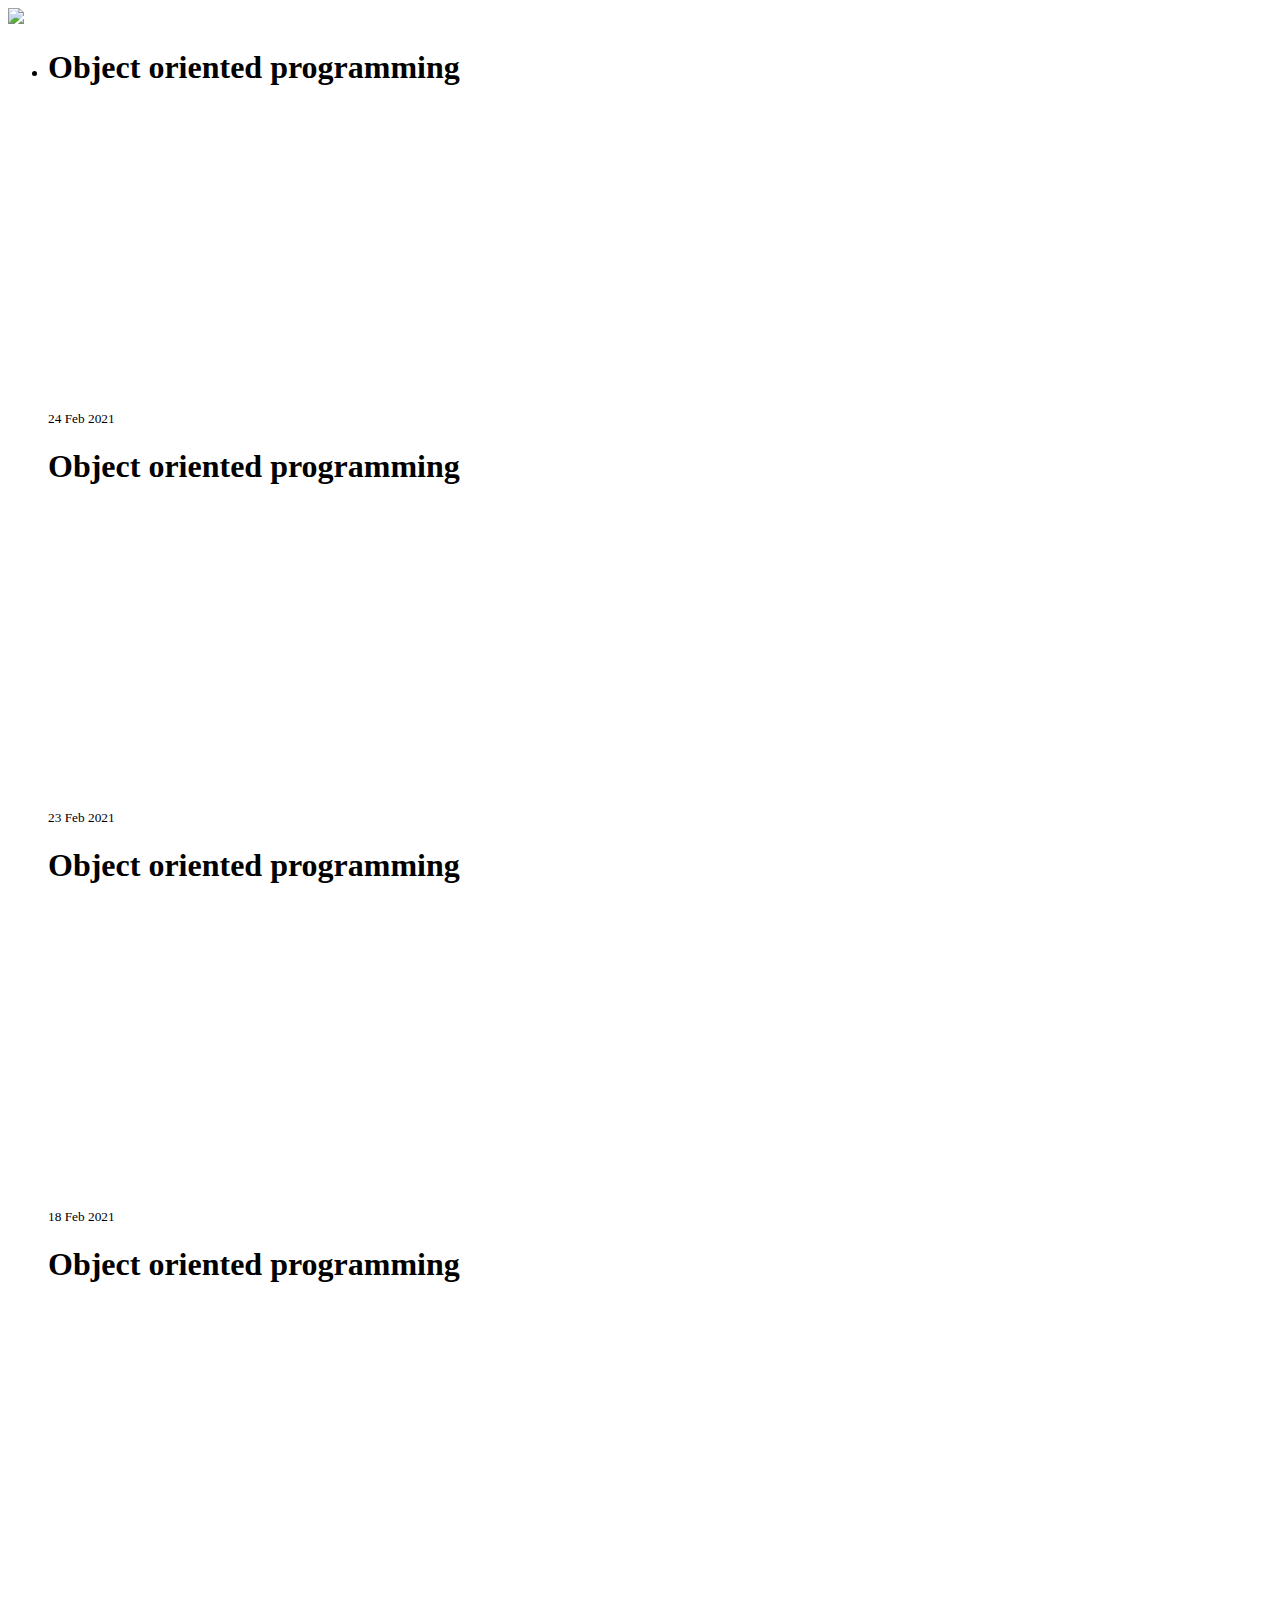
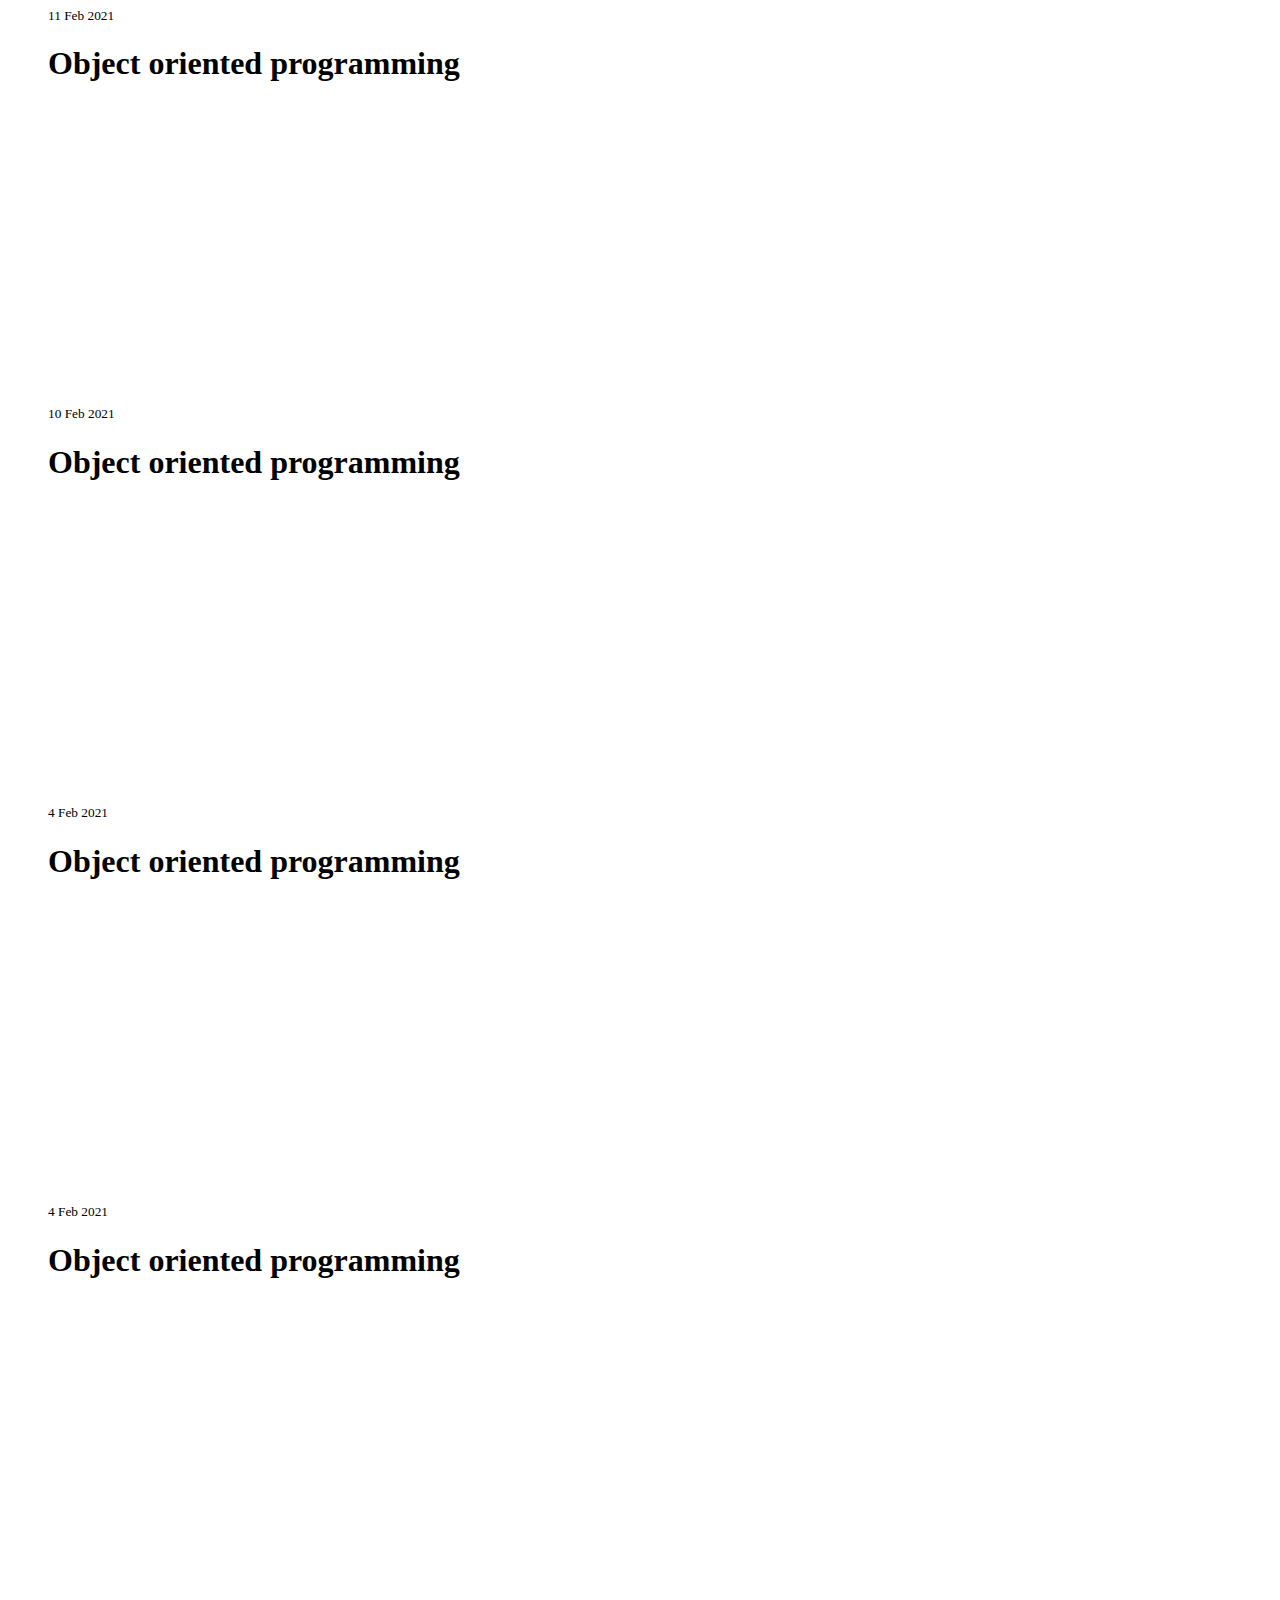
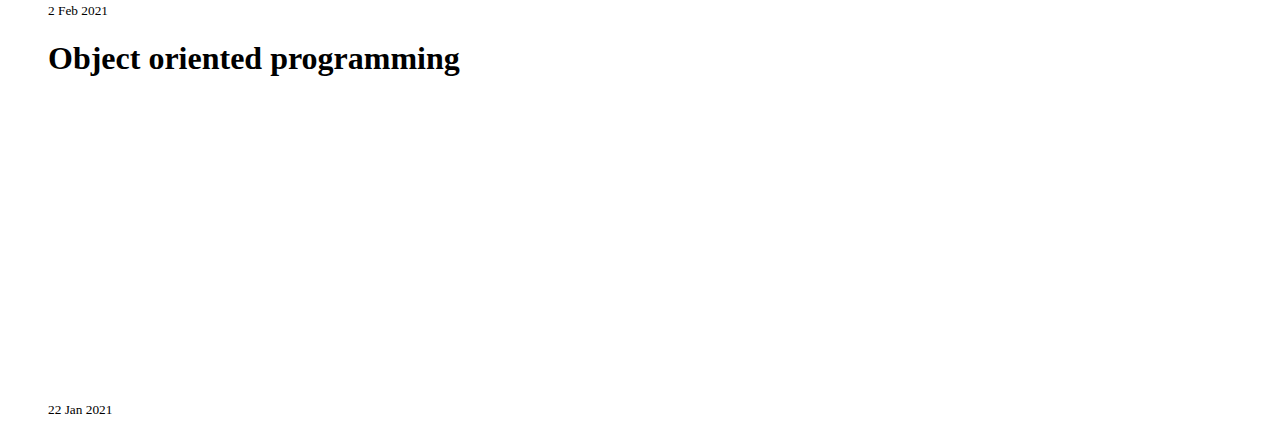
==== oop.html @ 7dce87ee "removed unwanted lines" ====
<!DOCTYPE html>
<html lang="en">
<head>
    <meta charset="UTF-8">
    <meta name="viewport" content="width=device-width, initial-scale=1.0">
    <title>Projects | Abhijeet Ekad</title>
    <link href="styles.css" rel="stylesheet"/>
</head>
<body>
    
    

    <header class="hero">
        <img class="hero-img" src="image/undraw_exams_g4ow.svg" />
        
    </header>

    <ul class="list-non-bullet">
        <li>
            <div class="container container-center margin-md">
                <h1>Object oriented programming </h1>
                <small>24 Feb 2021</small>
                
                <iframe width="560" height="315" src="https://www.youtube.com/embed/3BKDbvp6vR0" frameborder="0" allow="accelerometer; autoplay; clipboard-write; encrypted-media; gyroscope; picture-in-picture" allowfullscreen></iframe>
            </div> 
            <div class="container container-center margin-md">
                <h1>Object oriented programming </h1>
                <small>23 Feb 2021</small>
                
                <iframe width="560" height="315" src="https://www.youtube.com/embed/KdTQe9dZboo" frameborder="0" allow="accelerometer; autoplay; clipboard-write; encrypted-media; gyroscope; picture-in-picture" allowfullscreen></iframe>
            </div> 
            <div class="container container-center margin-md">
                <h1>Object oriented programming </h1>
                <small>18 Feb 2021</small>
                
                <iframe width="560" height="315" src="https://www.youtube.com/embed/cN3k7qQS85o" frameborder="0" allow="accelerometer; autoplay; clipboard-write; encrypted-media; gyroscope; picture-in-picture" allowfullscreen></iframe>
            </div> 
            <div class="container container-center margin-md">
                <h1>Object oriented programming </h1>
                <small>11 Feb 2021</small>
                
                <iframe width="560" height="315" src="https://www.youtube.com/embed/1-W-5KR10sY" frameborder="0" allow="accelerometer; autoplay; clipboard-write; encrypted-media; gyroscope; picture-in-picture" allowfullscreen></iframe>
            </div> 
            <div class="container container-center margin-md">
                <h1>Object oriented programming </h1>
                <small>10 Feb 2021</small>
                
                <iframe width="560" height="315" src="https://www.youtube.com/embed/kg-yCPYiLGU" frameborder="0" allow="accelerometer; autoplay; clipboard-write; encrypted-media; gyroscope; picture-in-picture" allowfullscreen></iframe>
            </div> 
            <div class="container container-center margin-md">
                <h1>Object oriented programming </h1>
                <small>4 Feb 2021</small>
                
                <iframe width="560" height="315" src="https://www.youtube.com/embed/ng3TJ6dsQ2c" frameborder="0" allow="accelerometer; autoplay; clipboard-write; encrypted-media; gyroscope; picture-in-picture" allowfullscreen></iframe>
            </div> 
            <div class="container container-center margin-md">
                <h1>Object oriented programming </h1>
                <small>4 Feb 2021</small>
                
                <iframe width="560" height="315" src="https://www.youtube.com/embed/cbkYi52xDdI" frameborder="0" allow="accelerometer; autoplay; clipboard-write; encrypted-media; gyroscope; picture-in-picture" allowfullscreen></iframe>
            </div> 
            <div class="container container-center margin-md">
                <h1>Object oriented programming </h1>
                <small>2 Feb 2021</small>
                
                <iframe width="560" height="315" src="https://www.youtube.com/embed/bkhWXL-eadI" frameborder="0" allow="accelerometer; autoplay; clipboard-write; encrypted-media; gyroscope; picture-in-picture" allowfullscreen></iframe>
            </div> 
            <div class="container container-center margin-md">
                <h1>Object oriented programming </h1>
                <small>22 Jan 2021</small>
                
                <iframe width="560" height="315" src="https://www.youtube.com/embed/IHLXdHaUPoY" frameborder="0" allow="accelerometer; autoplay; clipboard-write; encrypted-media; gyroscope; picture-in-picture" allowfullscreen></iframe>
            </div>  
        </li>
    </ul>
    
</body>
</html>
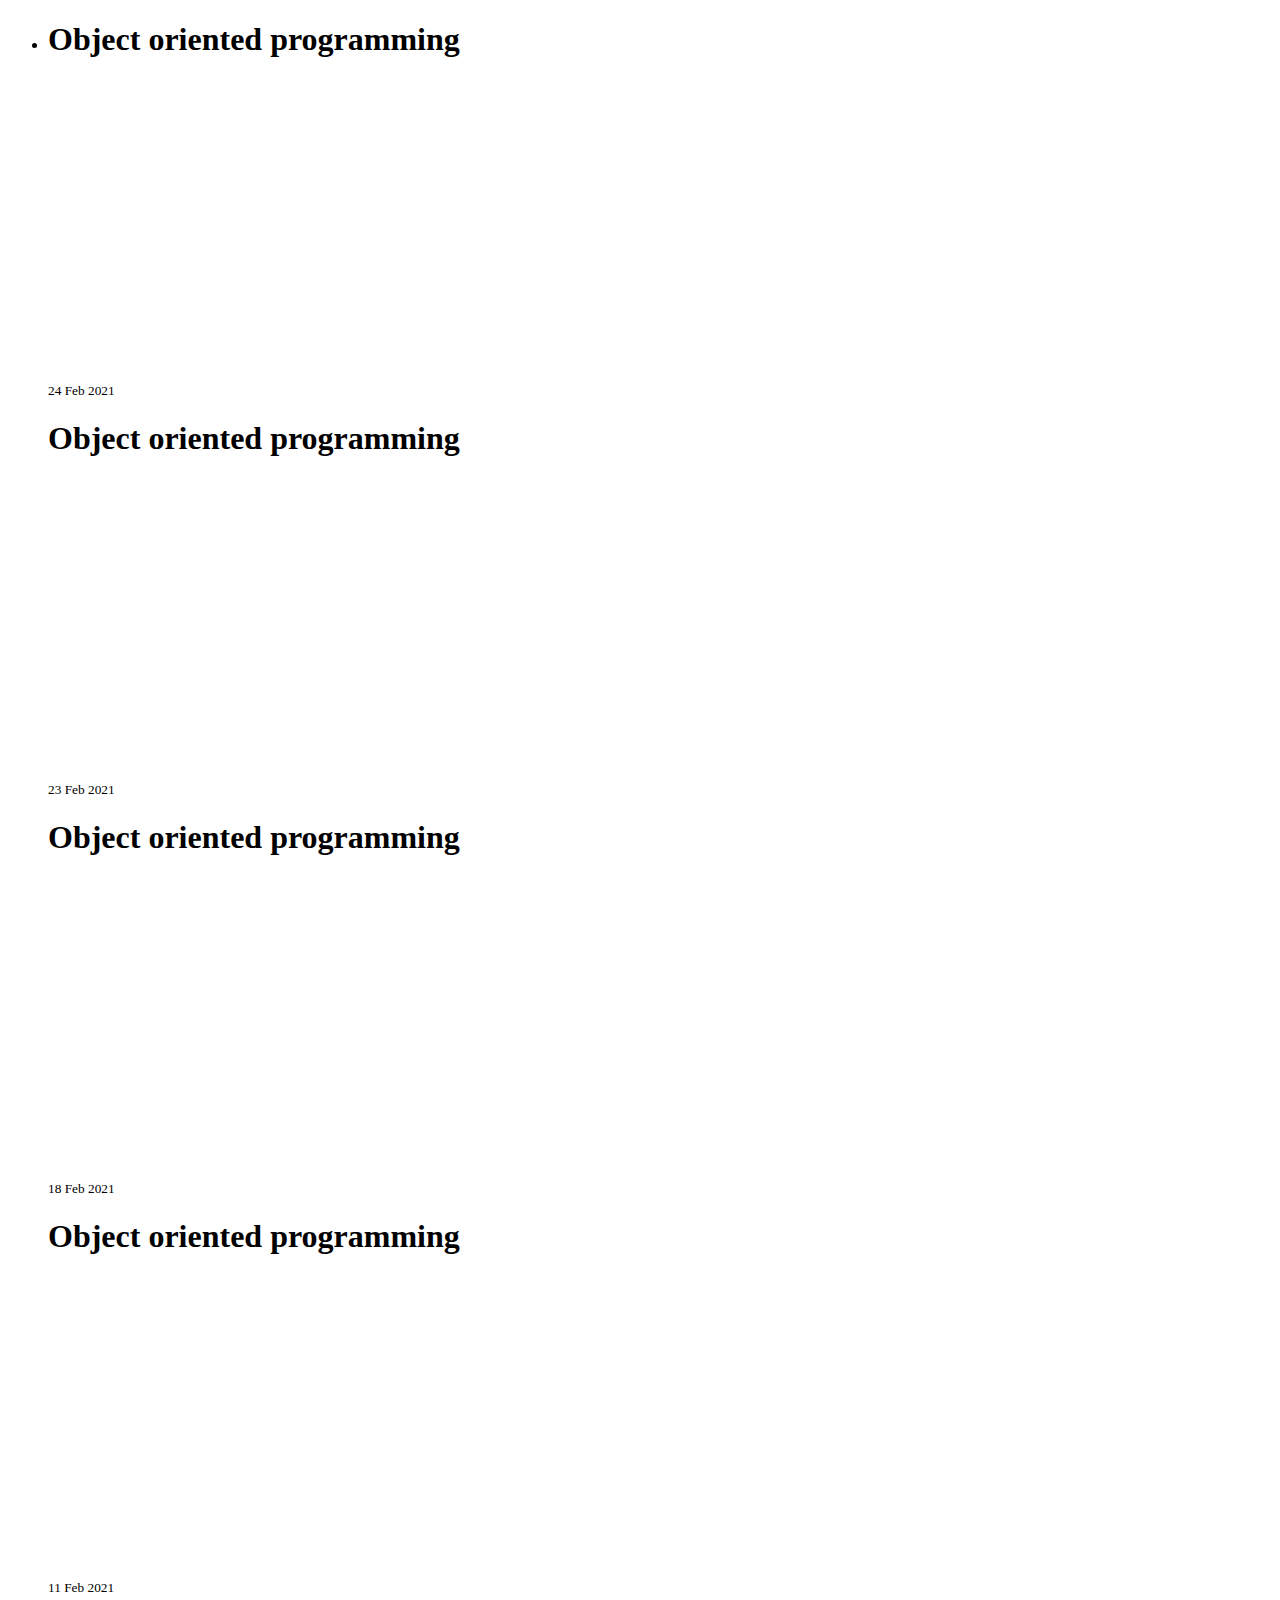
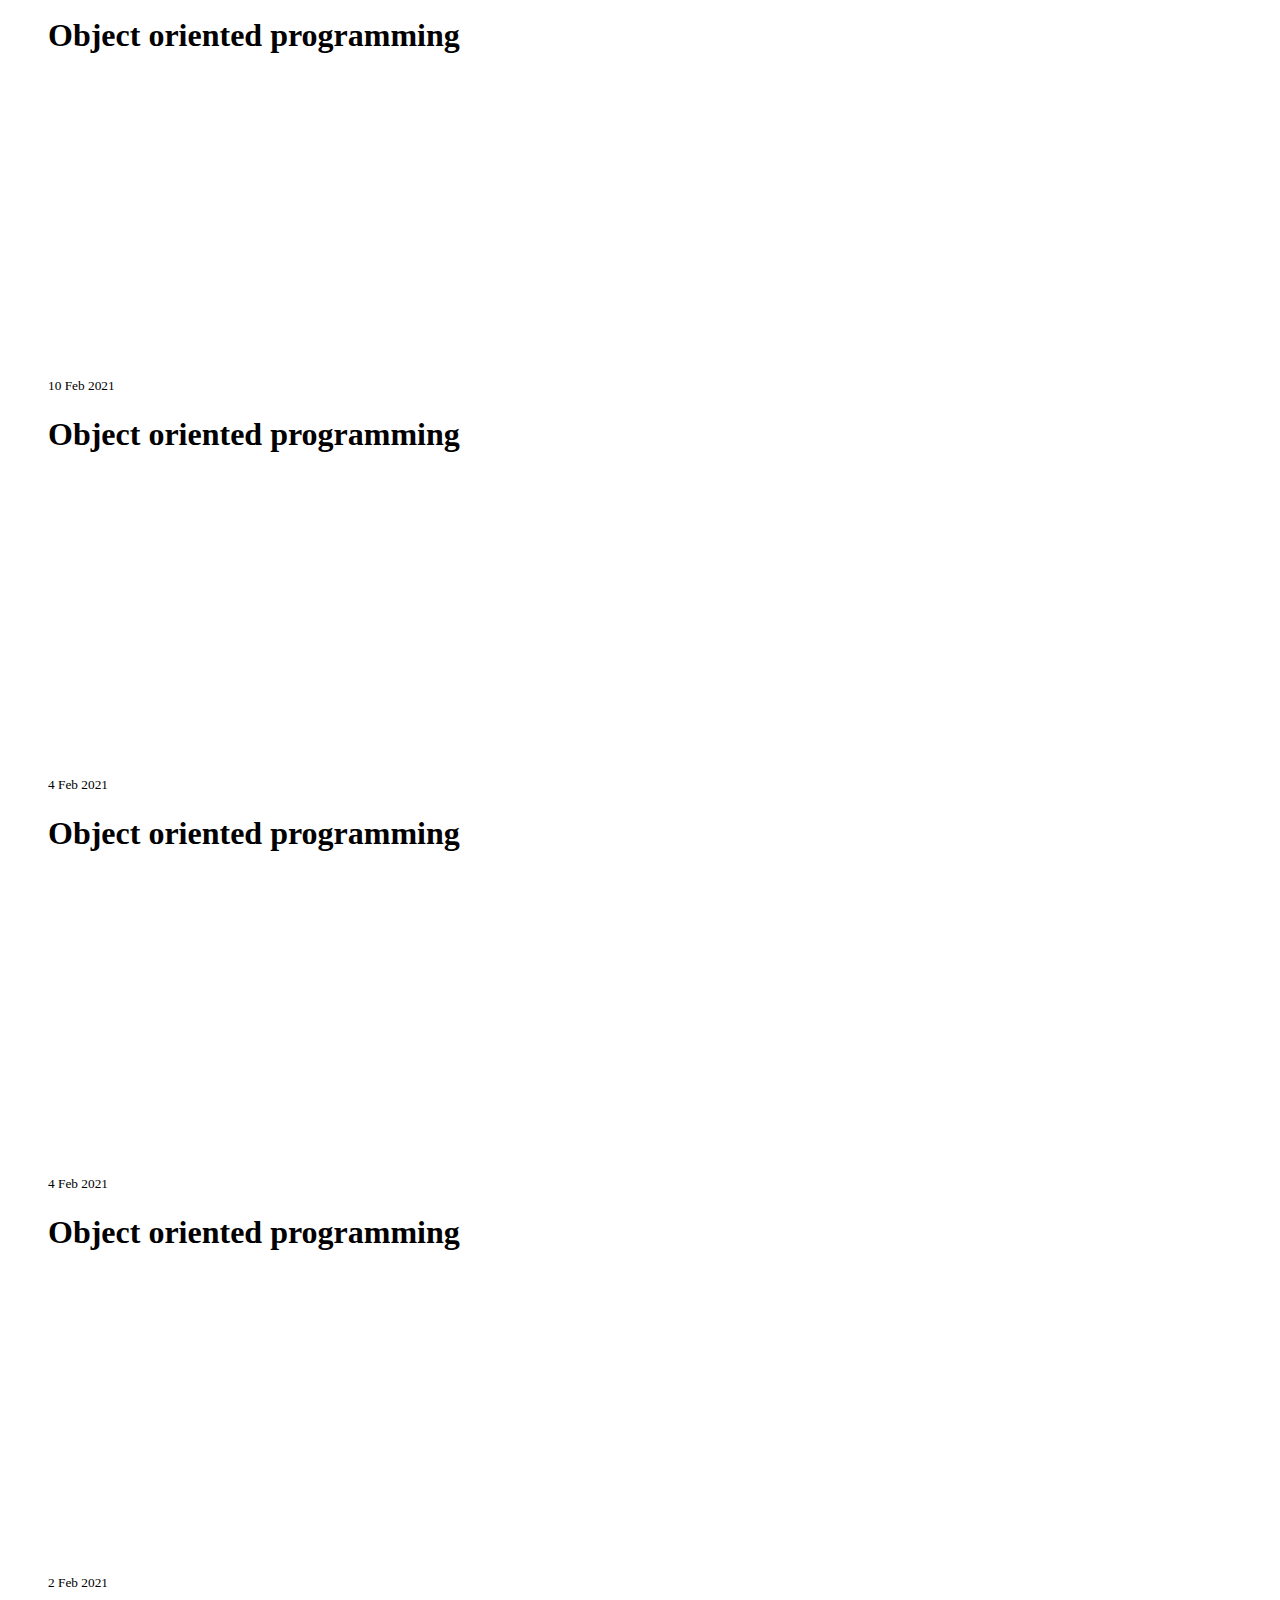
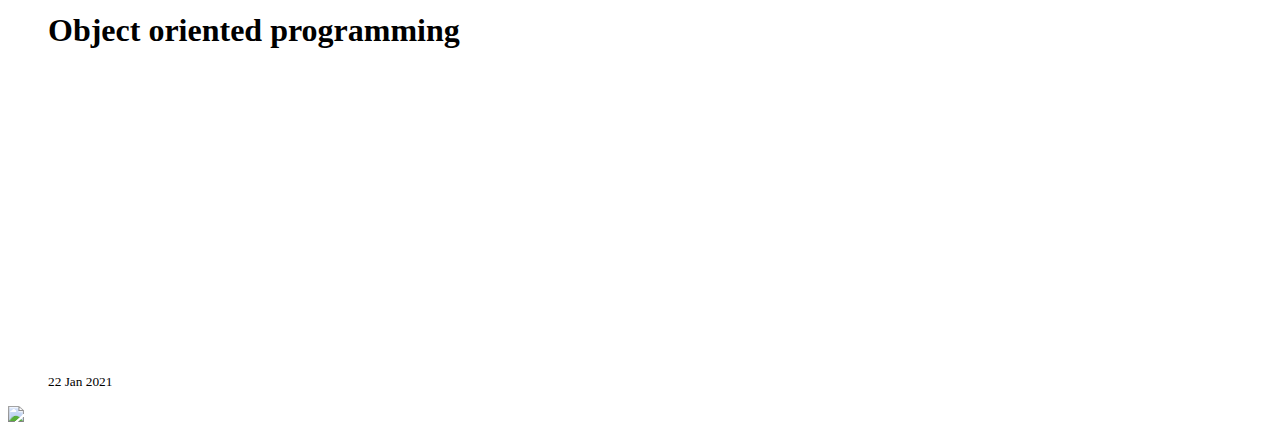
==== commit e8a8aecf: "updated footer" ====
--- a/oop.html
+++ b/oop.html
@@ -3,17 +3,11 @@
 <head>
     <meta charset="UTF-8">
     <meta name="viewport" content="width=device-width, initial-scale=1.0">
+    <meta name="viewport" content="width=600"/>
     <title>Projects | Abhijeet Ekad</title>
     <link href="styles.css" rel="stylesheet"/>
 </head>
 <body>
-    
-    
-
-    <header class="hero">
-        <img class="hero-img" src="image/undraw_exams_g4ow.svg" />
-        
-    </header>
 
     <ul class="list-non-bullet">
         <li>
@@ -73,6 +67,10 @@
             </div>  
         </li>
     </ul>
+    <header class="hero">
+        <img class="hero-img" src="image/undraw_exams_g4ow.svg" />
+        
+    </header>
     
 </body>
 </html>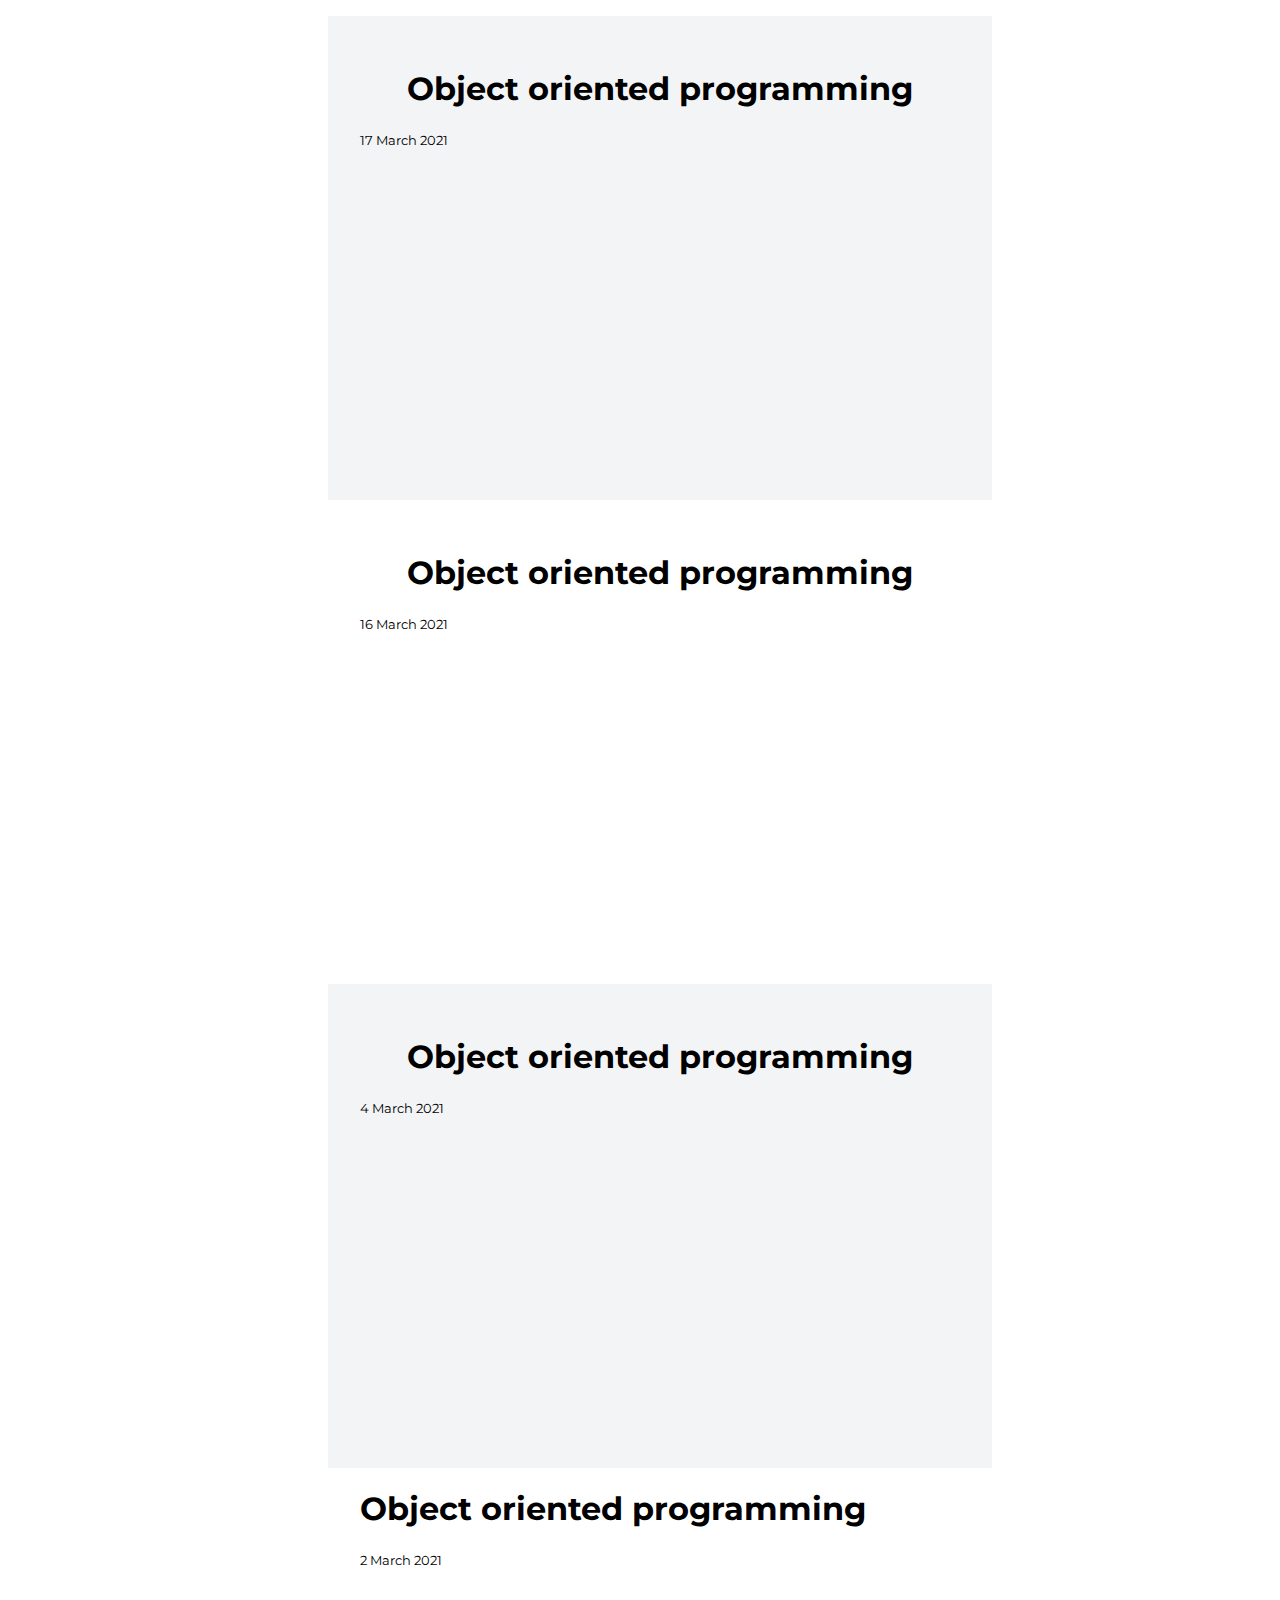
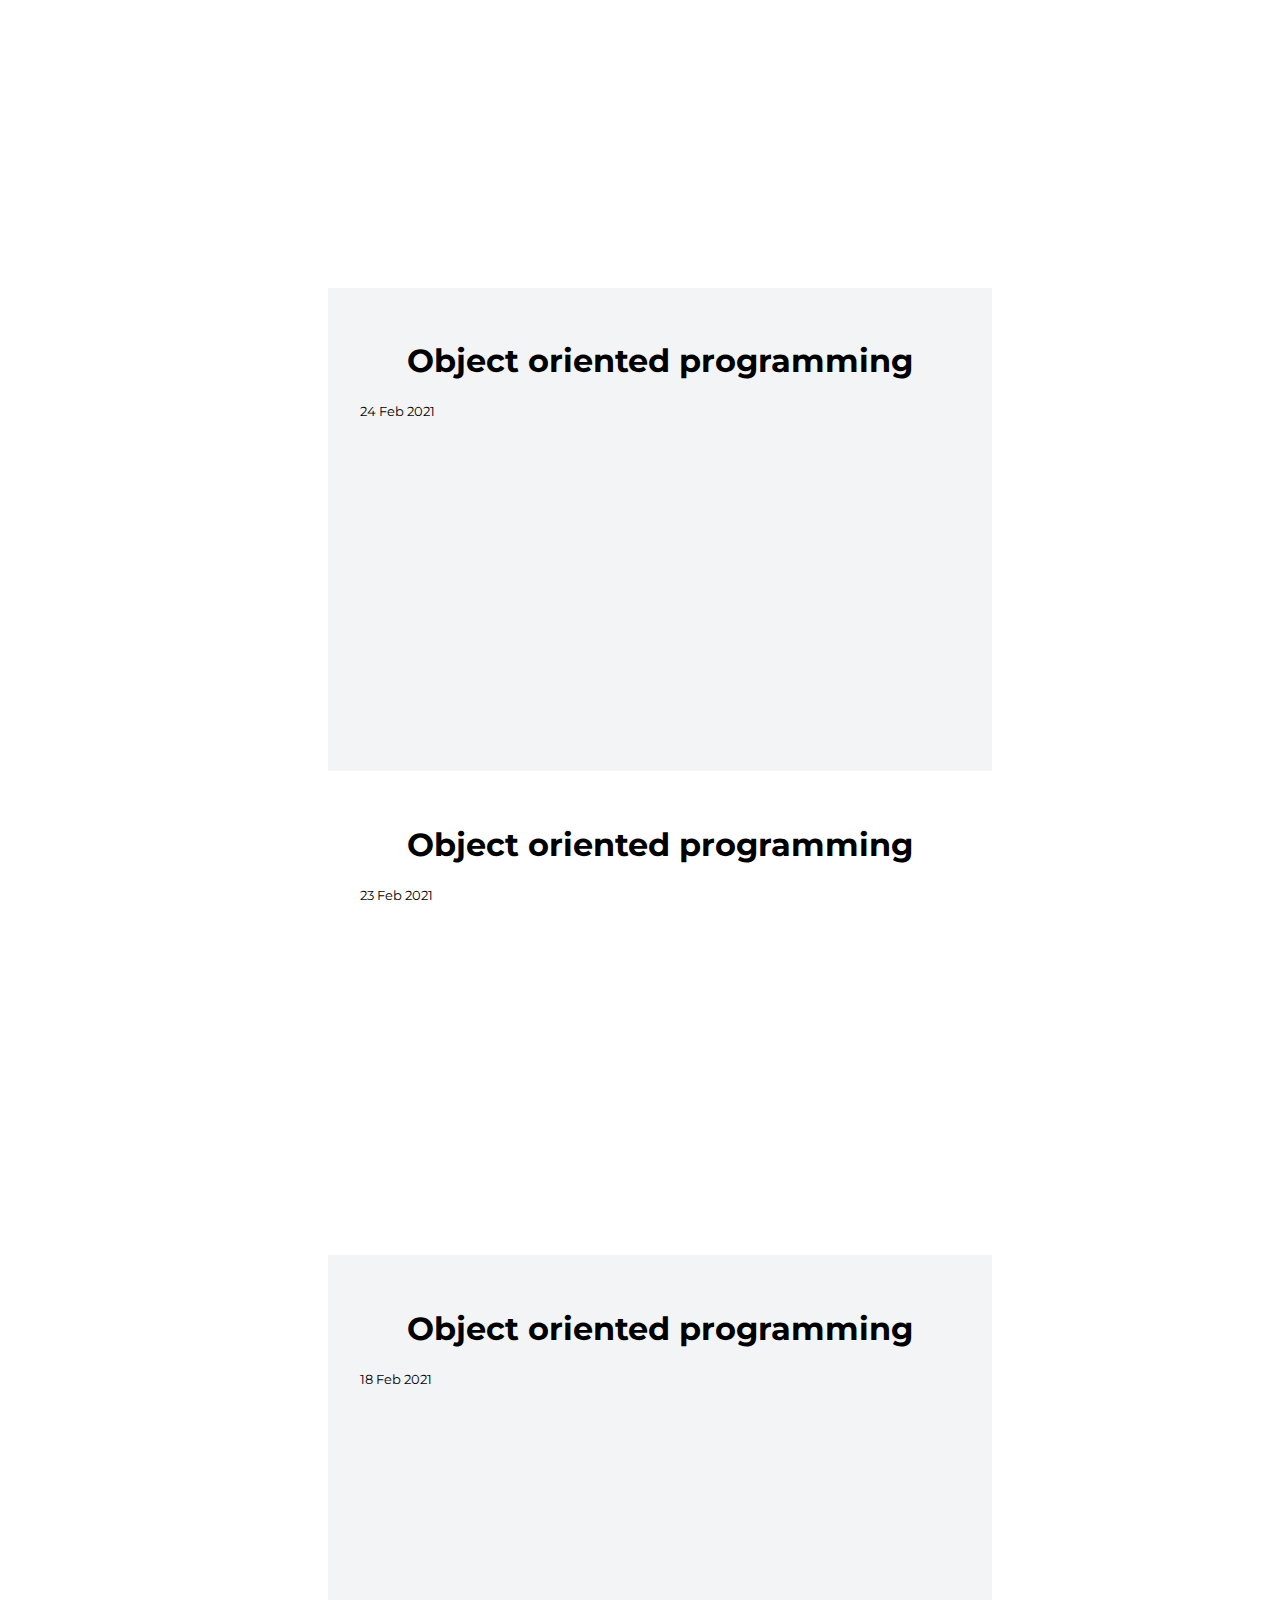
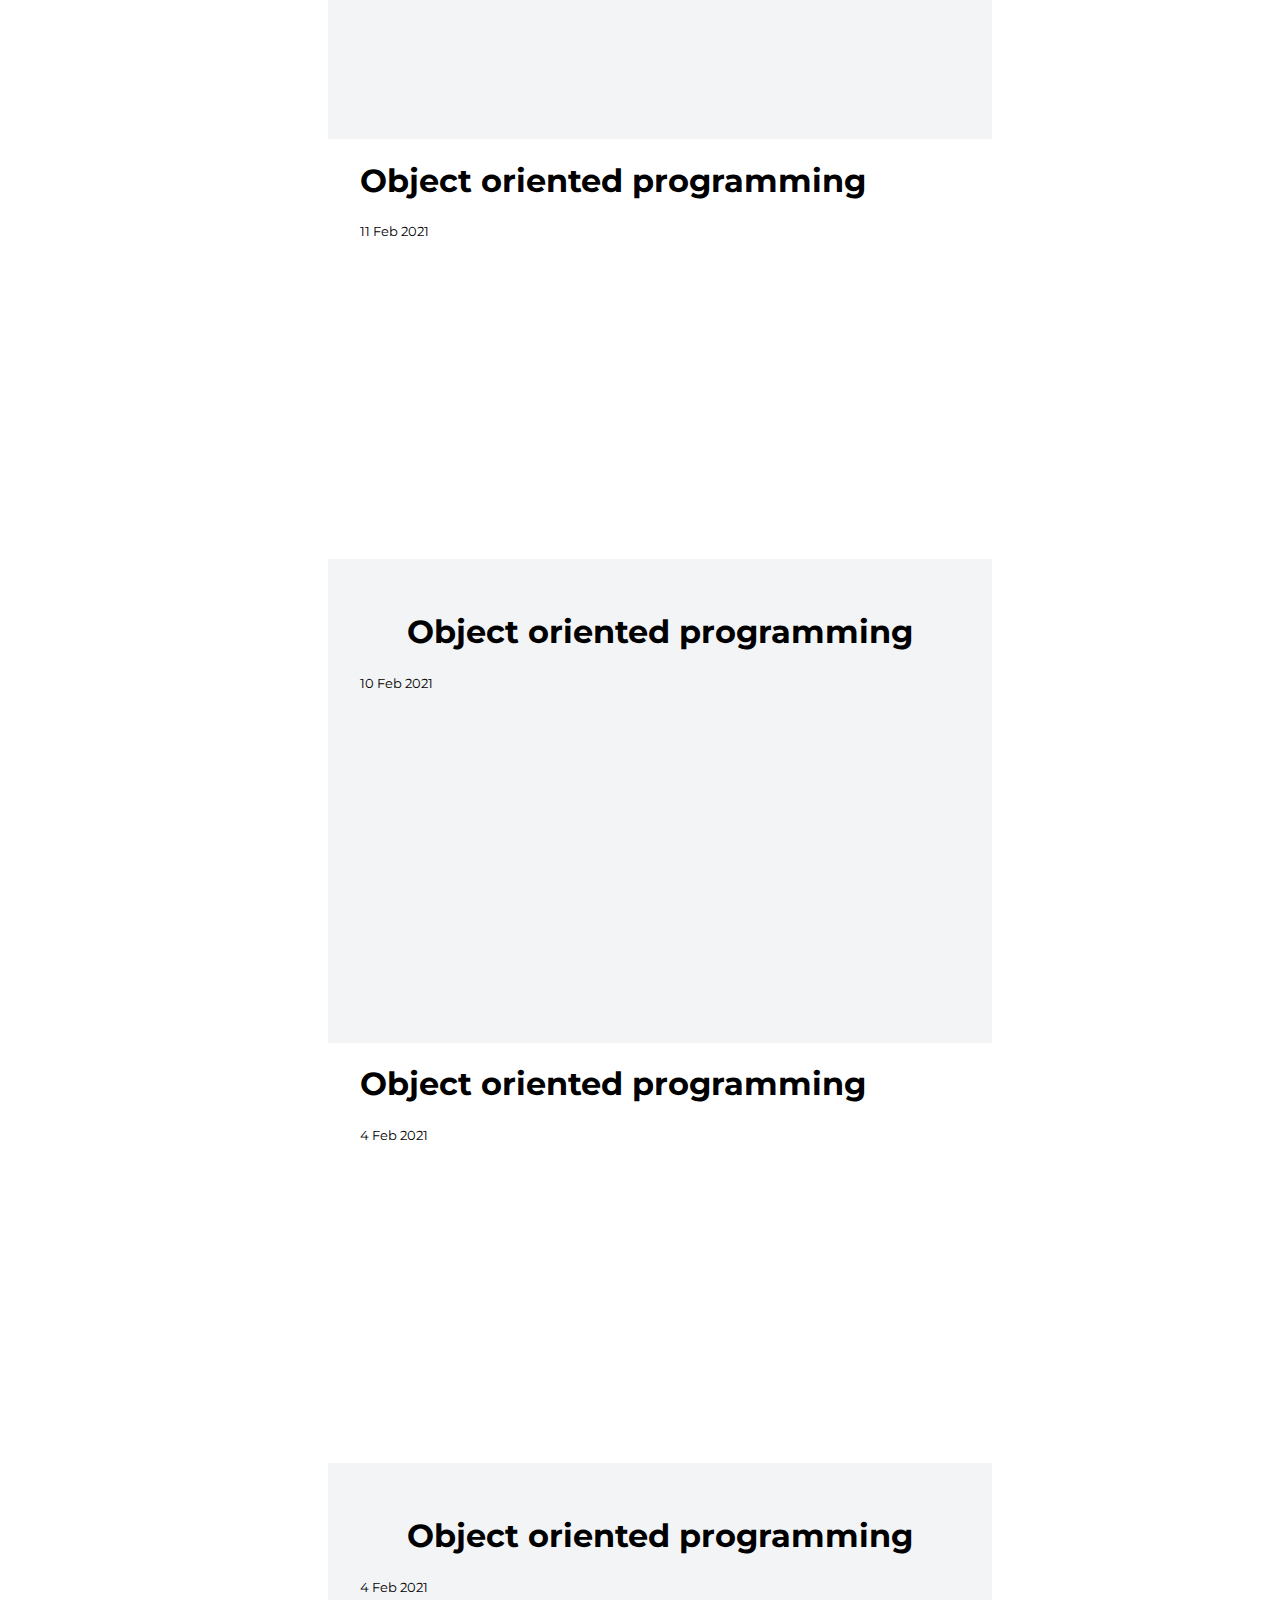
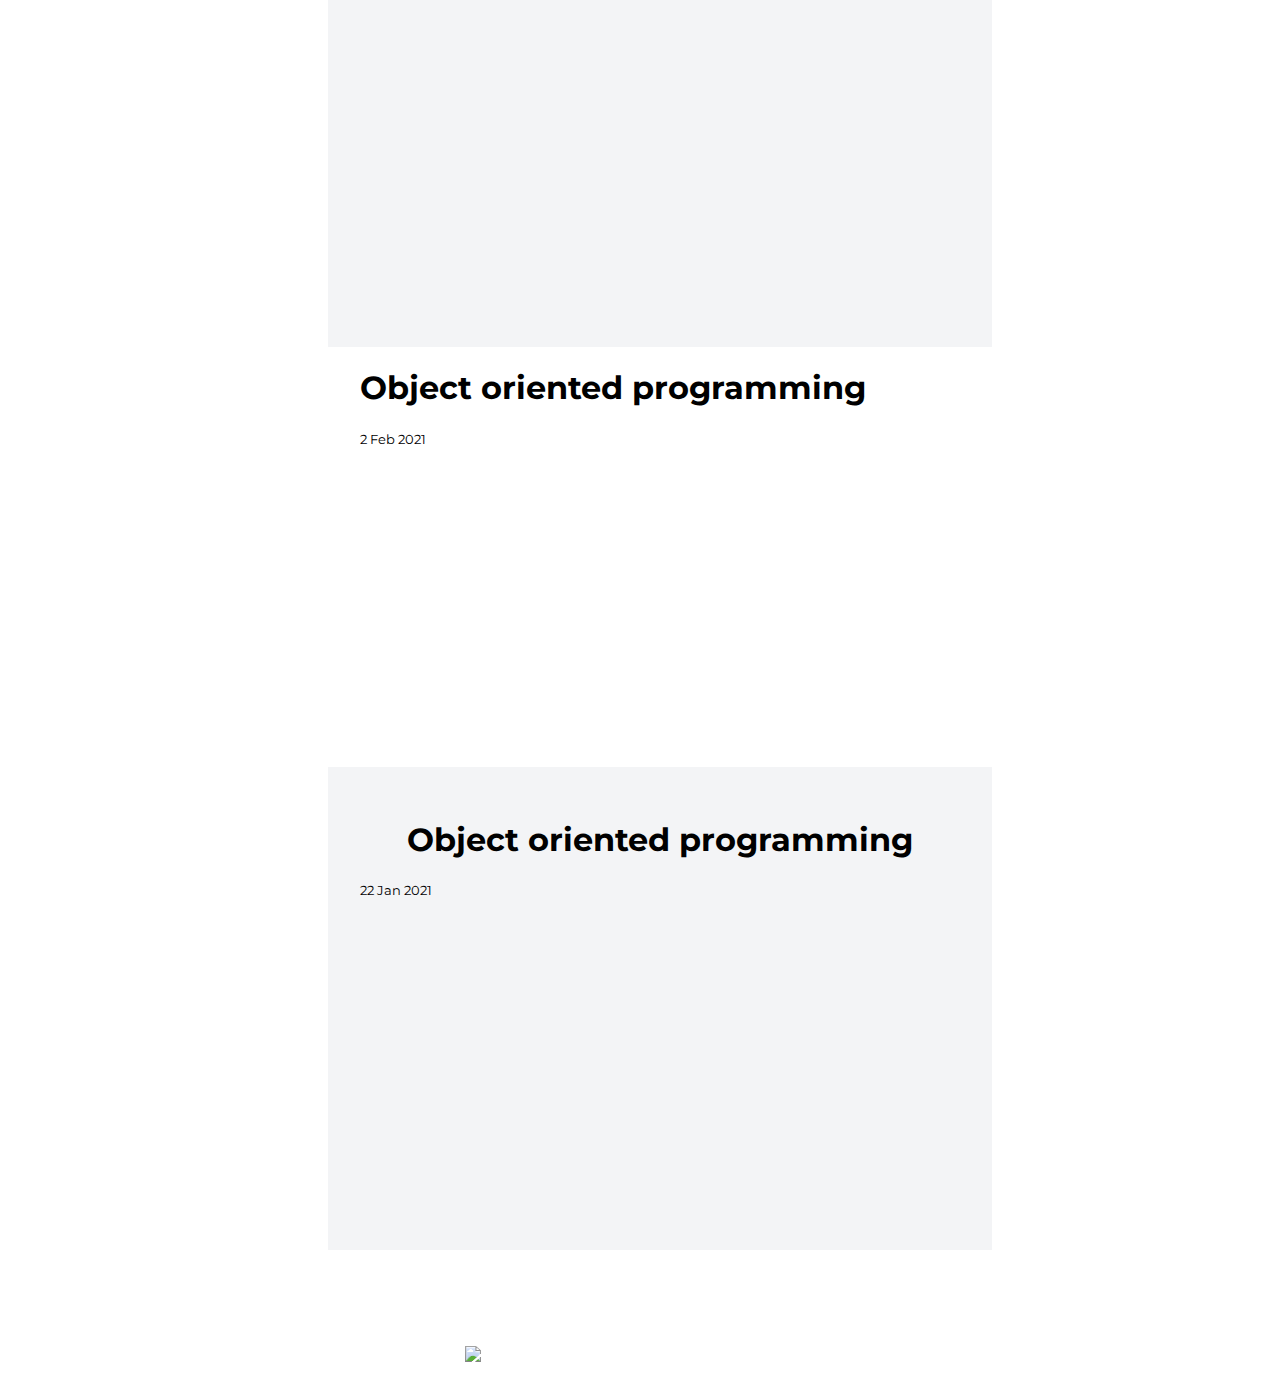
==== commit 288b723a: "lecture updates" ====
--- a/oop.html
+++ b/oop.html
@@ -8,22 +8,46 @@
     <link href="styles.css" rel="stylesheet"/>
 </head>
 <body>
-
+    
     <ul class="list-non-bullet">
         <li>
-            <div class="container container-center margin-md">
+            <div class="container container-center margin-md section ow">
+                <h1>Object oriented programming </h1>
+                <small>17 March 2021</small>
+                
+                <iframe width="560" height="315" src="https://www.youtube.com/embed/UgTwUFb3wGA" frameborder="0" allow="accelerometer; autoplay; clipboard-write; encrypted-media; gyroscope; picture-in-picture" allowfullscreen></iframe>
+            </div> 
+            <div class="container container-center margin-md section ">
+                <h1>Object oriented programming </h1>
+                <small>16 March 2021</small>
+                
+                <iframe width="560" height="315" src="https://www.youtube.com/embed/hydRWjuPS64" frameborder="0" allow="accelerometer; autoplay; clipboard-write; encrypted-media; gyroscope; picture-in-picture" allowfullscreen></iframe>
+            </div> 
+            <div class="container container-center margin-md section ow">
+                <h1>Object oriented programming </h1>
+                <small>4 March 2021</small>
+                
+                <iframe width="560" height="315" src="https://www.youtube.com/embed/vbZX8SJAza0" frameborder="0" allow="accelerometer; autoplay; clipboard-write; encrypted-media; gyroscope; picture-in-picture" allowfullscreen></iframe>
+            </div> 
+            <div class="container container-center margin-md ">
+                <h1>Object oriented programming </h1>
+                <small>2 March 2021</small>
+                
+                <iframe width="560" height="315" src="https://www.youtube.com/embed/uZpJYXQQQ1I" frameborder="0" allow="accelerometer; autoplay; clipboard-write; encrypted-media; gyroscope; picture-in-picture" allowfullscreen></iframe>
+            </div> 
+            <div class="container container-center margin-md section ow">
                 <h1>Object oriented programming </h1>
                 <small>24 Feb 2021</small>
                 
                 <iframe width="560" height="315" src="https://www.youtube.com/embed/3BKDbvp6vR0" frameborder="0" allow="accelerometer; autoplay; clipboard-write; encrypted-media; gyroscope; picture-in-picture" allowfullscreen></iframe>
             </div> 
-            <div class="container container-center margin-md">
+            <div class="container container-center margin-md section ">
                 <h1>Object oriented programming </h1>
                 <small>23 Feb 2021</small>
                 
                 <iframe width="560" height="315" src="https://www.youtube.com/embed/KdTQe9dZboo" frameborder="0" allow="accelerometer; autoplay; clipboard-write; encrypted-media; gyroscope; picture-in-picture" allowfullscreen></iframe>
             </div> 
-            <div class="container container-center margin-md">
+            <div class="container container-center margin-md section ow">
                 <h1>Object oriented programming </h1>
                 <small>18 Feb 2021</small>
                 
@@ -35,7 +59,7 @@
                 
                 <iframe width="560" height="315" src="https://www.youtube.com/embed/1-W-5KR10sY" frameborder="0" allow="accelerometer; autoplay; clipboard-write; encrypted-media; gyroscope; picture-in-picture" allowfullscreen></iframe>
             </div> 
-            <div class="container container-center margin-md">
+            <div class="container container-center margin-md section ow">
                 <h1>Object oriented programming </h1>
                 <small>10 Feb 2021</small>
                 
@@ -47,7 +71,7 @@
                 
                 <iframe width="560" height="315" src="https://www.youtube.com/embed/ng3TJ6dsQ2c" frameborder="0" allow="accelerometer; autoplay; clipboard-write; encrypted-media; gyroscope; picture-in-picture" allowfullscreen></iframe>
             </div> 
-            <div class="container container-center margin-md">
+            <div class="container container-center margin-md section ow">
                 <h1>Object oriented programming </h1>
                 <small>4 Feb 2021</small>
                 
@@ -59,7 +83,7 @@
                 
                 <iframe width="560" height="315" src="https://www.youtube.com/embed/bkhWXL-eadI" frameborder="0" allow="accelerometer; autoplay; clipboard-write; encrypted-media; gyroscope; picture-in-picture" allowfullscreen></iframe>
             </div> 
-            <div class="container container-center margin-md">
+            <div class="container container-center margin-md section ow">
                 <h1>Object oriented programming </h1>
                 <small>22 Jan 2021</small>
                 
--- a/styles.css
+++ b/styles.css
@@ -0,0 +1,155 @@
+@import url("https://fonts.googleapis.com/css2?family=Montserrat:wght@400;700&display=swap");
+
+:root {
+  --primary-color: black;
+  --off-white: #f3f4f6;
+  --dark-gray: #6b7280;
+}
+
+body {
+  font-family: "Montserrat", sans-serif;
+  margin: 0px;
+}
+
+hr {
+  margin: 2rem 0rem;
+}
+
+.margin-md {
+  margin: 2rem;
+}
+
+/** container **/
+.container {
+  padding: 0rem 1rem;
+}
+
+.container-center {
+  max-width: 600px;
+  margin: auto;
+}
+
+/** links **/
+.link {
+  text-decoration: none;
+  padding: 0.5rem 1rem;
+}
+
+.link-primary {
+  background-color: var(--primary-color);
+  border-radius: 0.5rem;
+  color: white;
+}
+
+.link-secondary {
+  color: var(--primary-color);
+  border-radius: 0.5rem;
+  border: 1px solid var(--primary-color);
+}
+
+/** look into BEM naming convention for CSS **/
+
+/** lists **/
+
+.list-non-bullet {
+  list-style: none;
+}
+
+.list-item-inline {
+  display: inline;
+  padding: 0rem 0.5rem;
+}
+
+/** navigation **/
+
+.navigation {
+  background-color: var(--primary-color);
+  color: white;
+  padding: 1rem;
+  border-bottom-left-radius: 1rem;
+}
+
+.navigation .nav-brand {
+  font-weight: bold;
+}
+
+.navigation .nav-pills {
+  text-align: right;
+}
+
+.navigation .link {
+  color: white;
+}
+
+.navigation .link-active {
+  font-weight: bold;
+}
+.nav-brnd {
+  margin-top: 0.5rem;
+}
+
+/** header **/
+
+.hero {
+  padding: 2rem;
+  padding-top: 5rem;
+}
+
+.hero .hero-img {
+  max-width: 350px;
+  display: block;
+  margin: auto;
+}
+
+.hero .hero-heading {
+  text-align: center;
+  padding-top: 1rem;
+  color: var(--dark-gray);
+}
+
+.hero .hero-heading .heading-inverted {
+  color: var(--primary-color);
+}
+
+/** sections **/
+
+.section {
+  padding: 2rem;
+}
+
+.section h1 {
+  text-align: center;
+}
+
+.ow {
+  background-color: var(--off-white);
+}
+
+/** footers **/
+
+.footer {
+  background-color: var(--primary-color);
+  padding: 2rem 1rem;
+  text-align: center;
+  color: white;
+  margin-top: 100px;
+  border-radius: 1rem;
+}
+
+.footer .link {
+  color: white;
+}
+.footer .footer-header {
+  font-weight: bold;
+  font-size: 101%;
+}
+
+.footer ul {
+  padding-inline-start: 0px;
+}
+.upper {
+  margin-top: 100px;
+}
+a:hover {
+  background-color: #6b7280;
+}
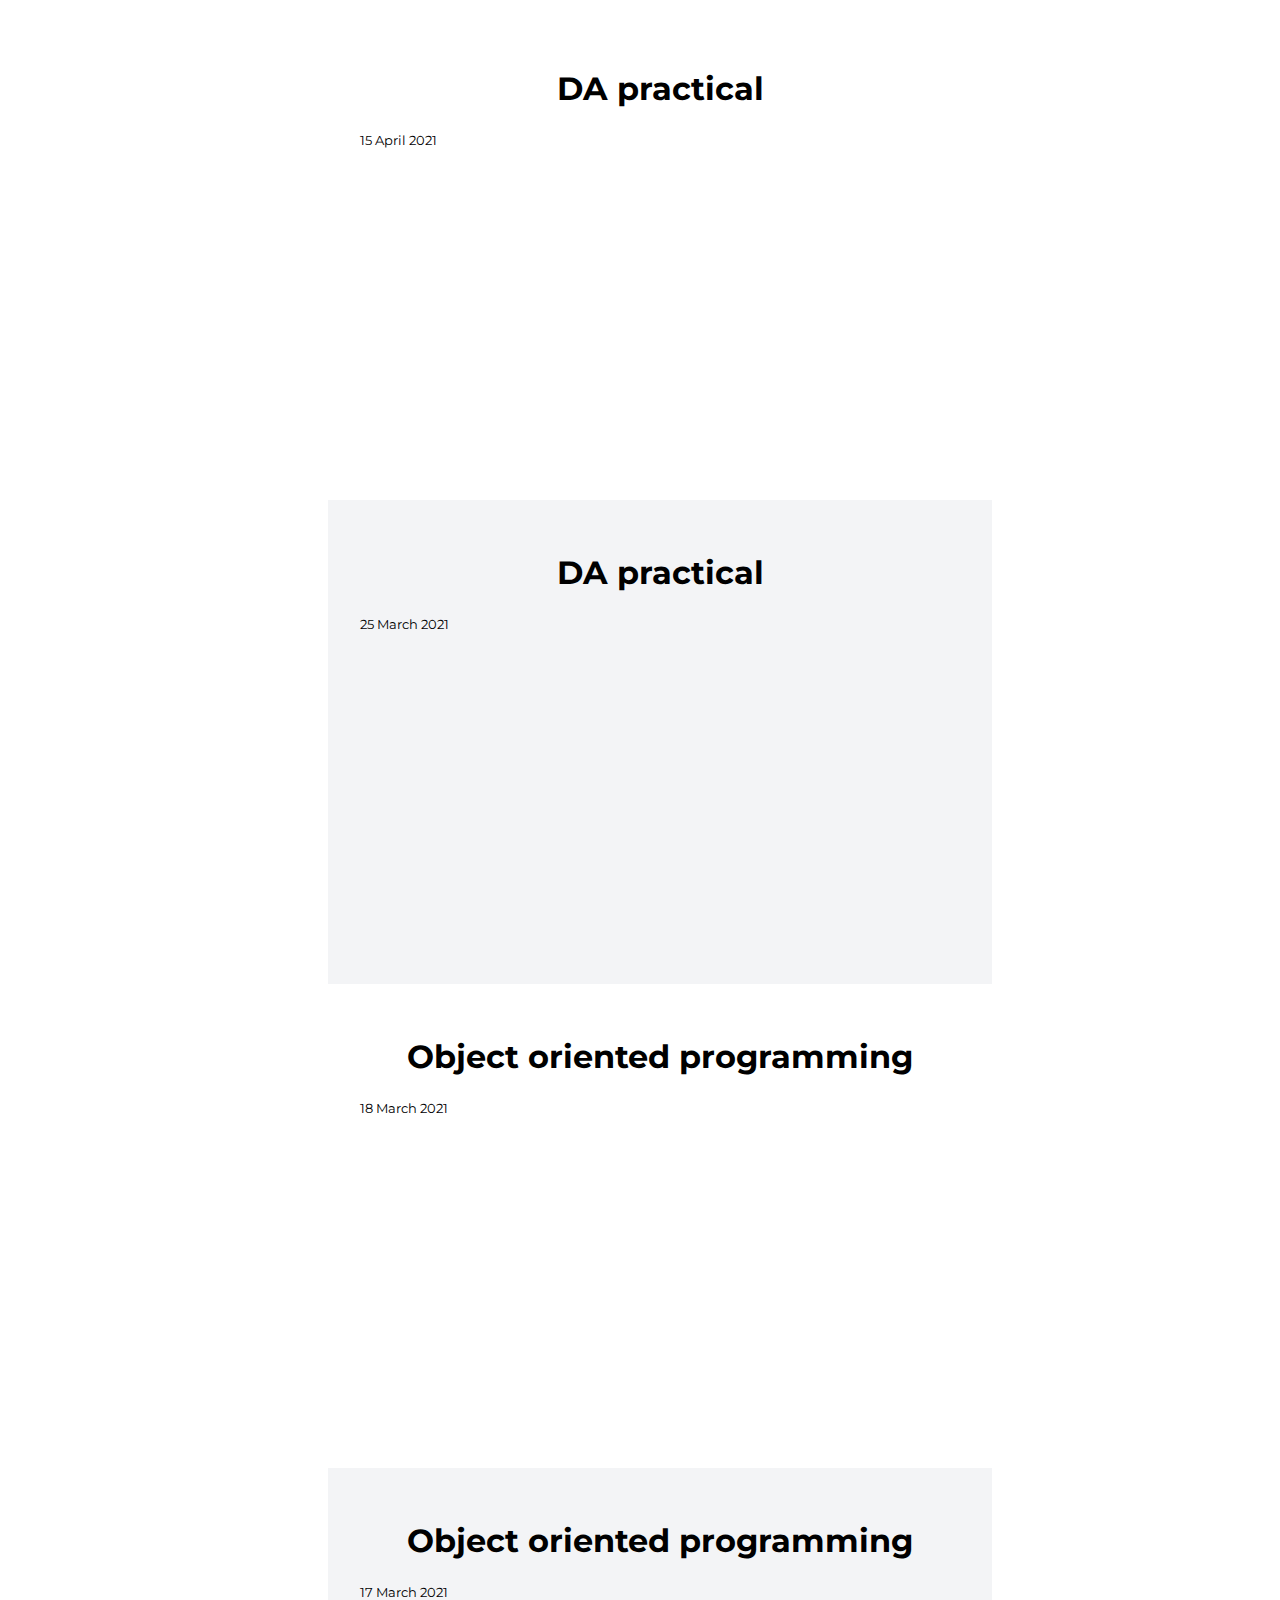
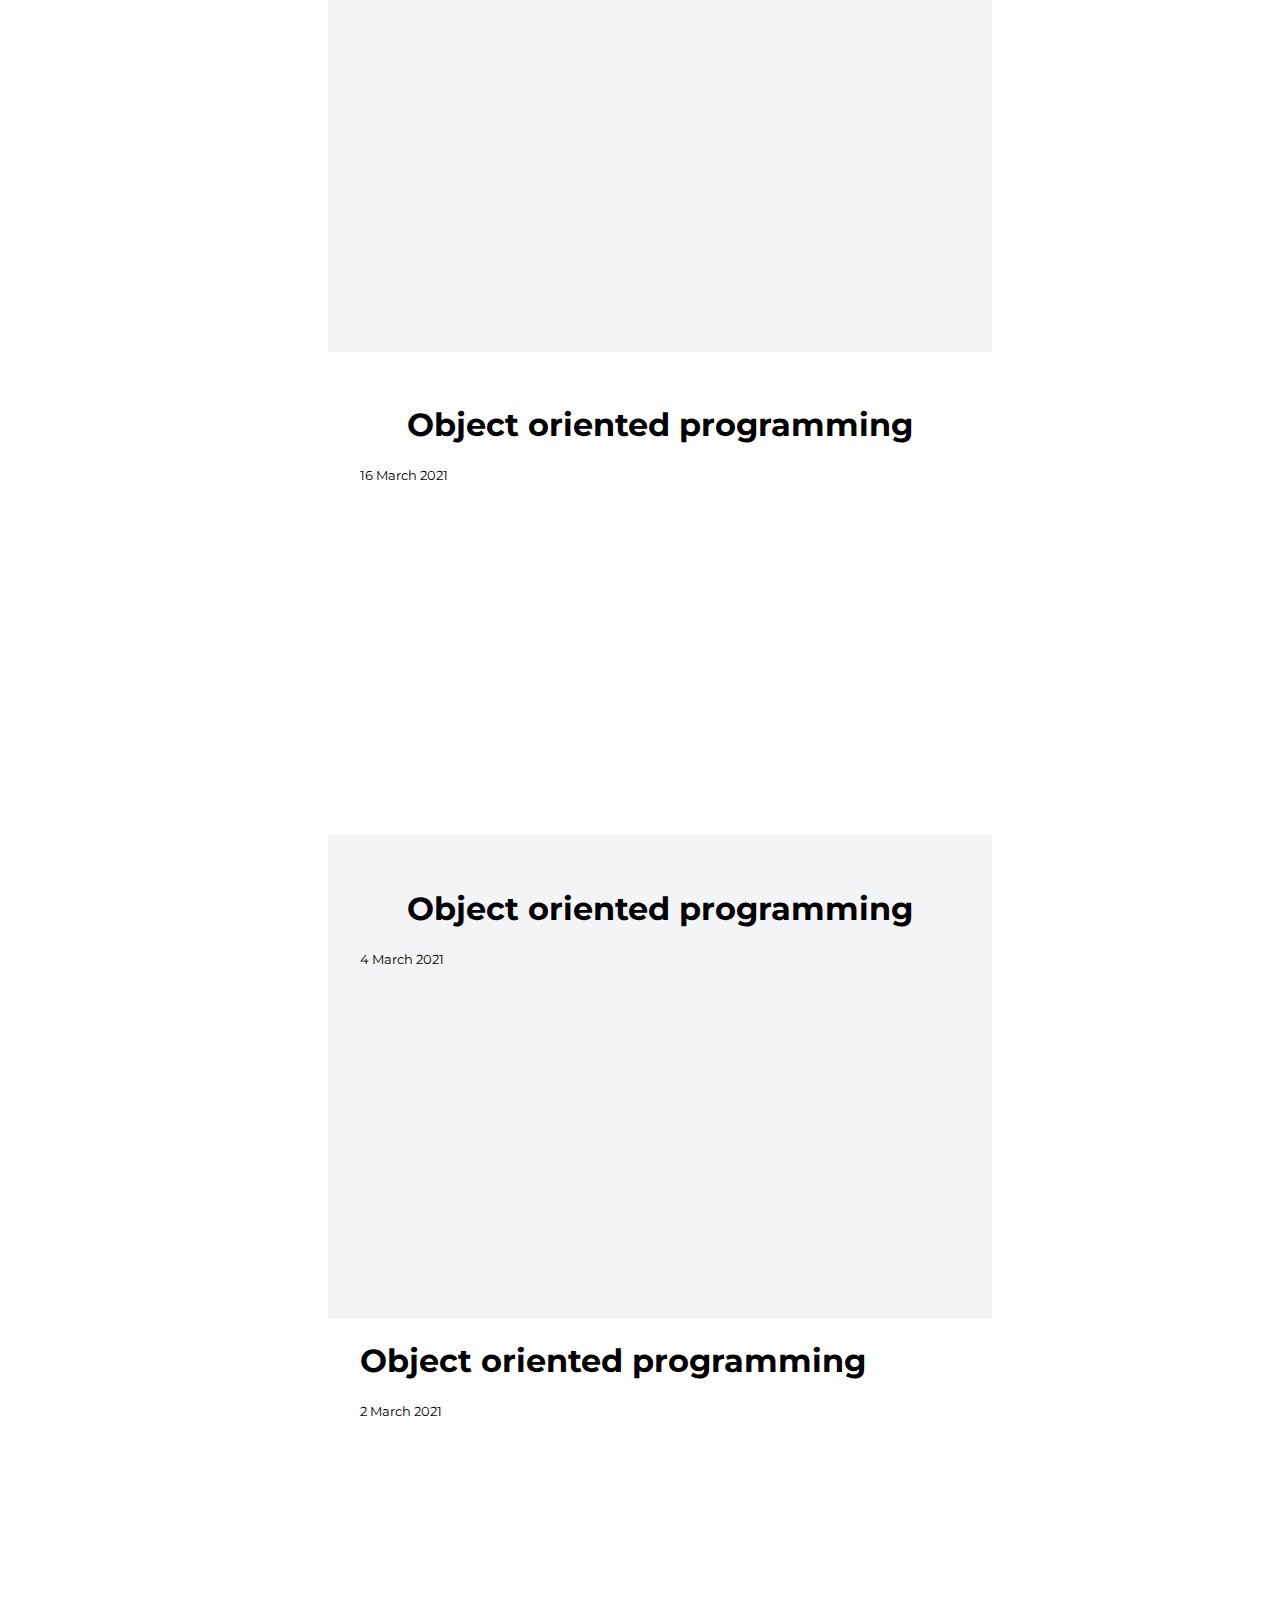
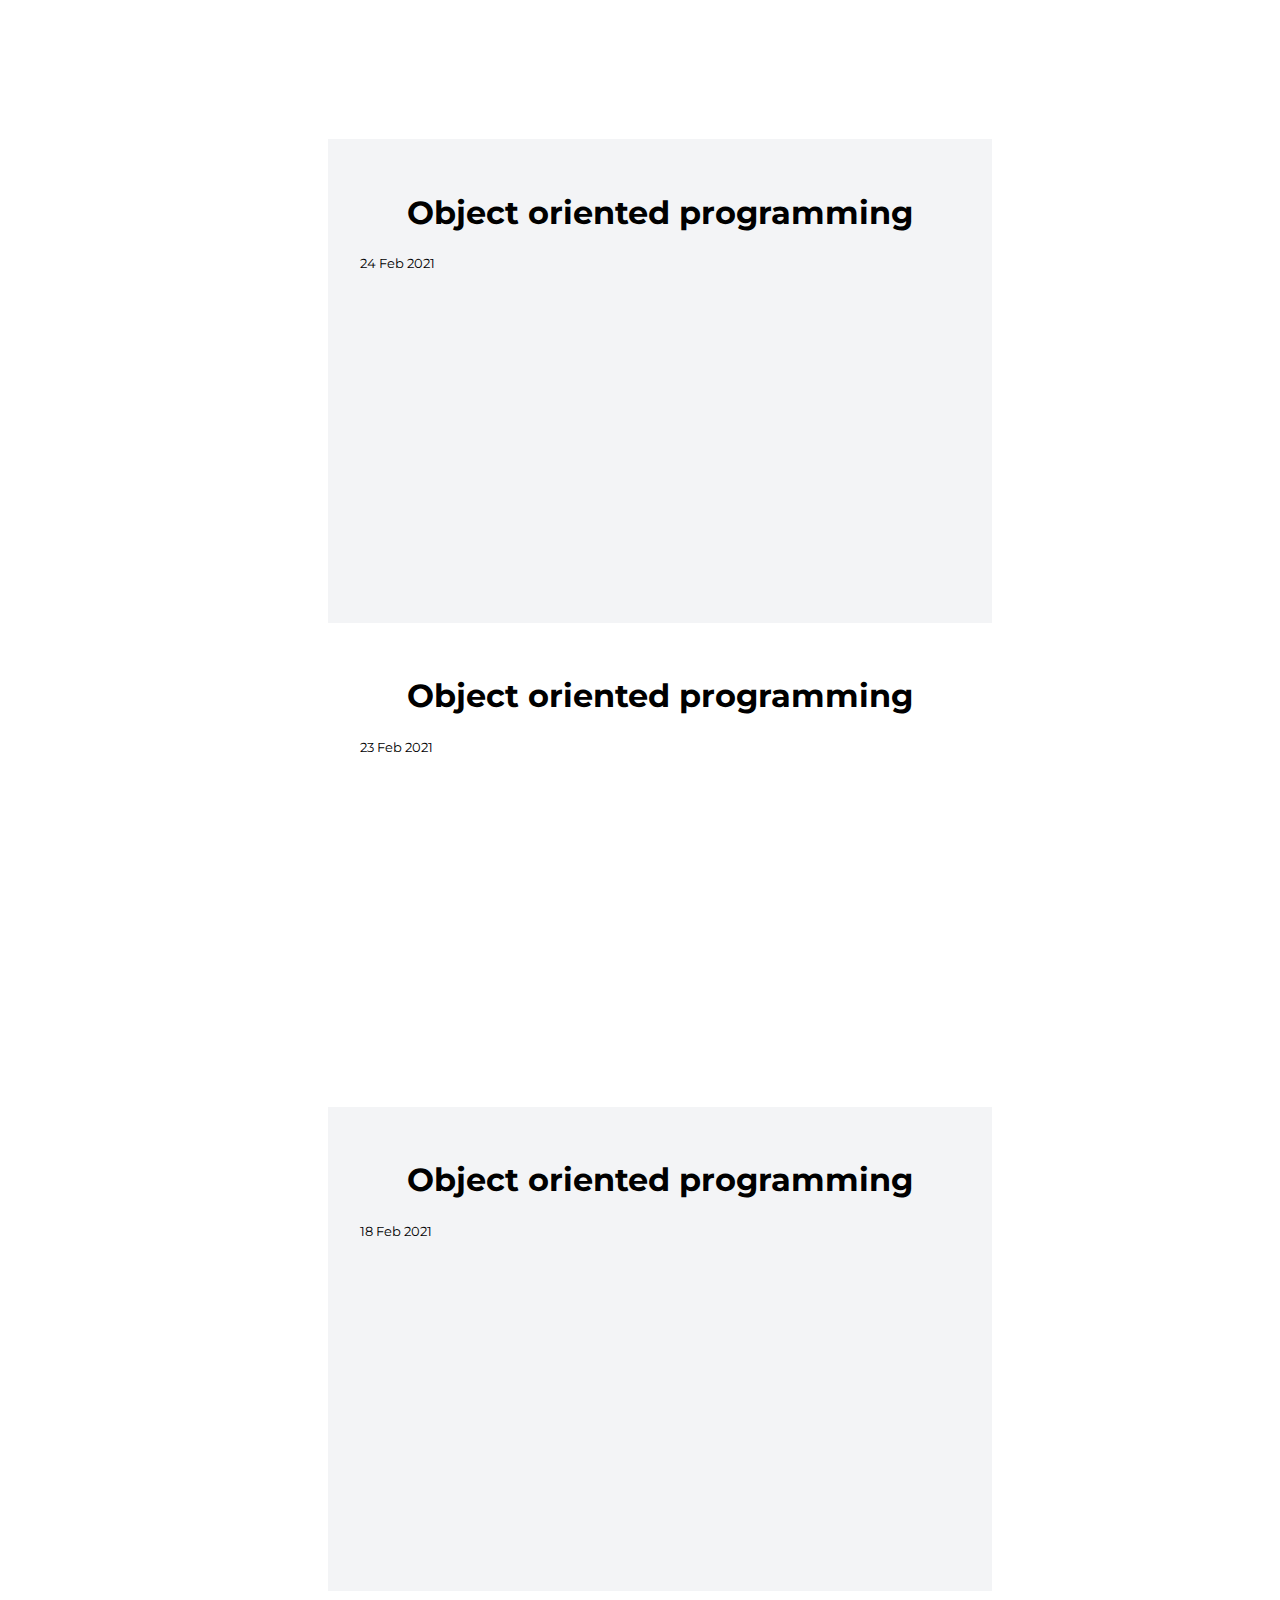
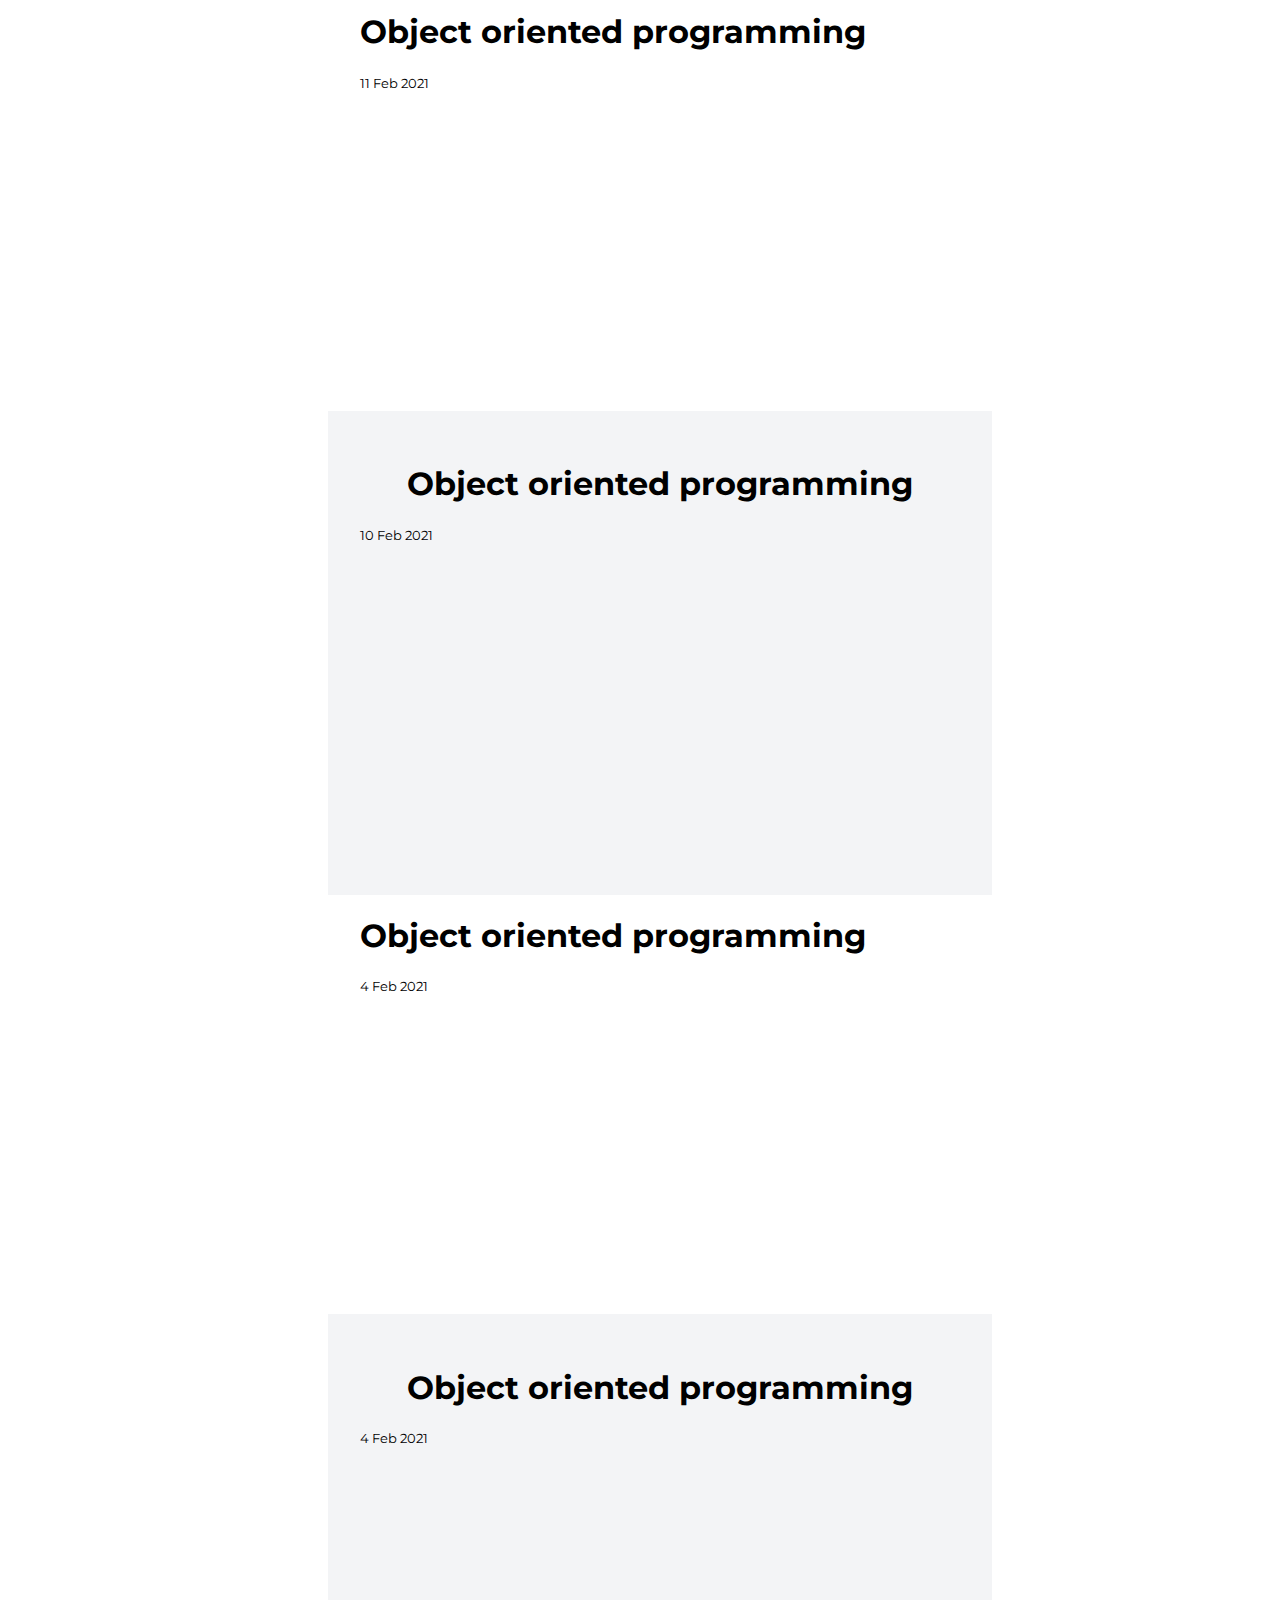
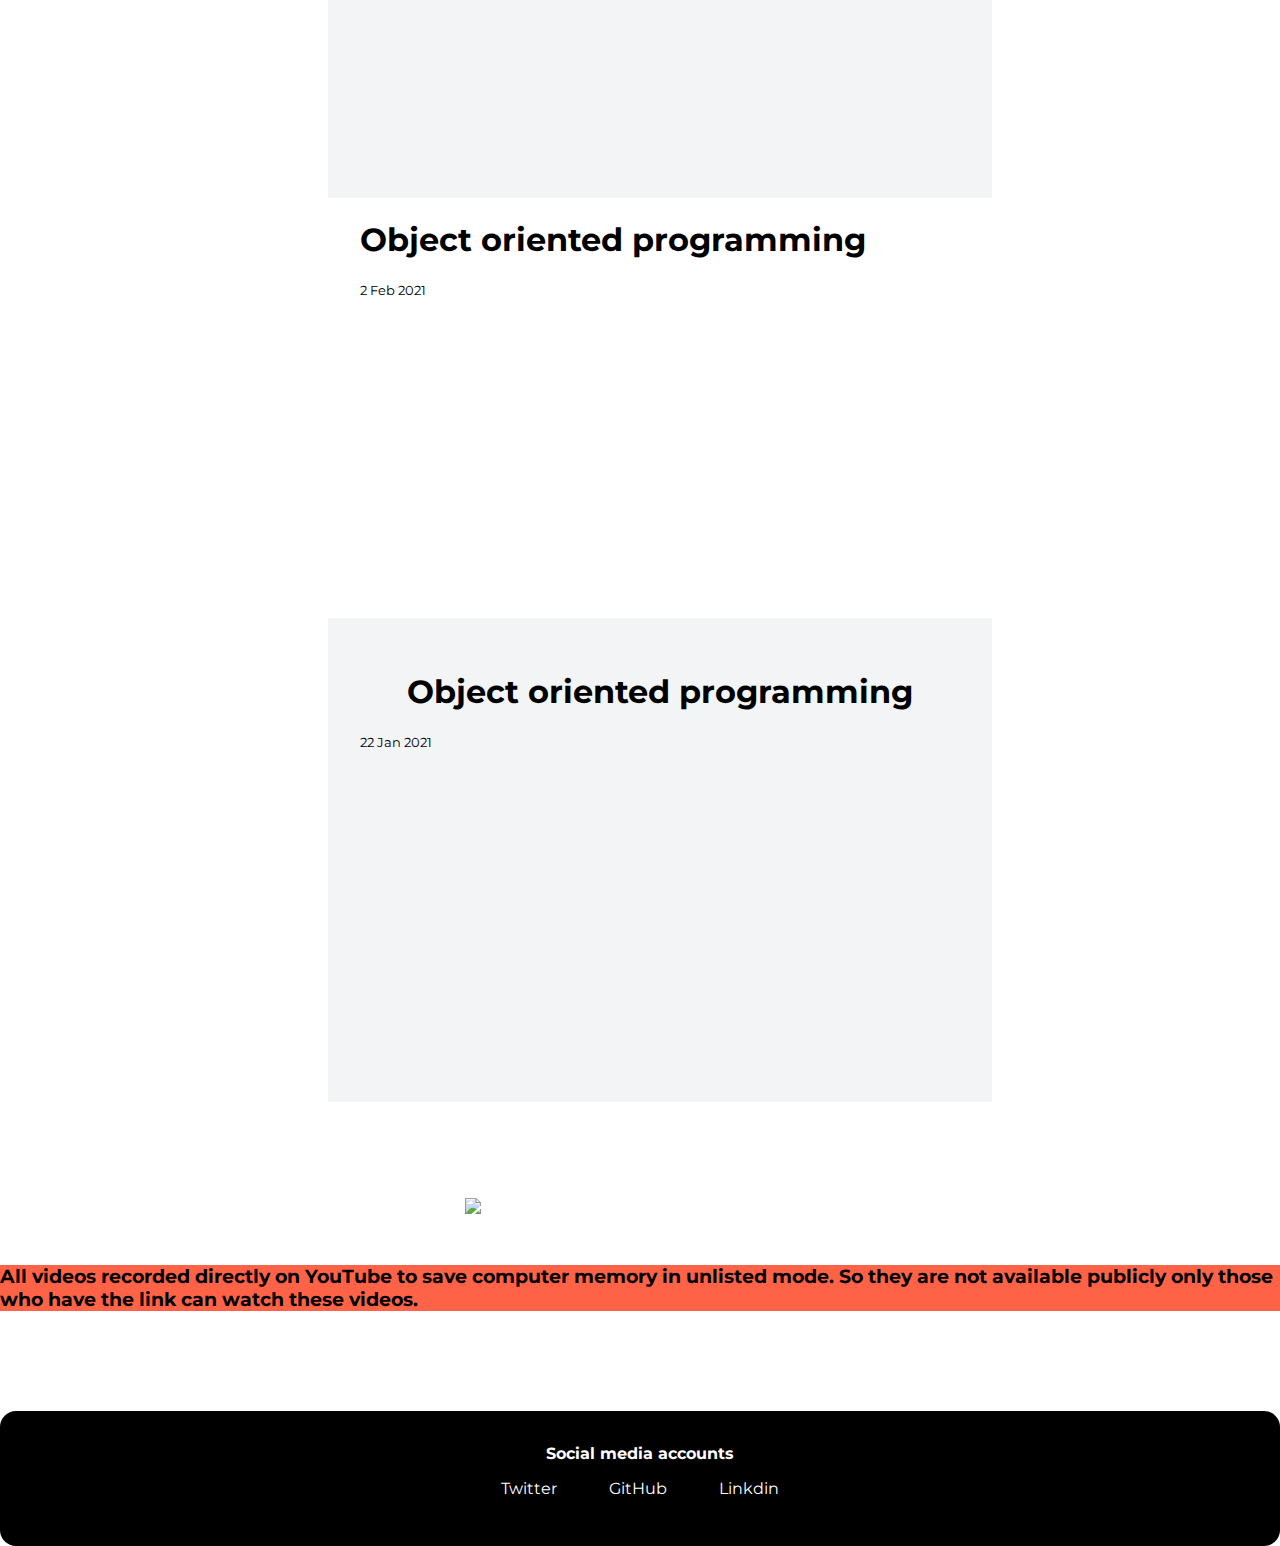
==== commit 524e9e78: "some code" ====
--- a/oop.html
+++ b/oop.html
@@ -5,12 +5,31 @@
     <meta name="viewport" content="width=device-width, initial-scale=1.0">
     <meta name="viewport" content="width=600"/>
     <title>Projects | Abhijeet Ekad</title>
+    
     <link href="styles.css" rel="stylesheet"/>
 </head>
 <body>
     
     <ul class="list-non-bullet">
         <li>
+            <div class="container container-center margin-md section ">
+                <h1>DA practical </h1>
+                <small>15 April 2021</small>
+                
+                <iframe width="560" height="315" src="https://www.youtube.com/embed/owK8U-8pjA8" title="YouTube video player" frameborder="0" allow="accelerometer; autoplay; clipboard-write; encrypted-media; gyroscope; picture-in-picture" allowfullscreen></iframe>
+            </div> 
+            <div class="container container-center margin-md section ow">
+                <h1>DA practical </h1>
+                <small>25 March 2021</small>
+                
+                <iframe width="560" height="315" src="https://www.youtube.com/embed/FWUmhnglePQ" title="YouTube video player" frameborder="0" allow="accelerometer; autoplay; clipboard-write; encrypted-media; gyroscope; picture-in-picture" allowfullscreen></iframe>
+            </div> 
+            <div class="container container-center margin-md section ">
+                <h1>Object oriented programming </h1>
+                <small>18 March 2021</small>
+                
+                <iframe width="560" height="315" src="https://www.youtube.com/embed/JKNQt4qZZ6I" title="YouTube video player" frameborder="0" allow="accelerometer; autoplay; clipboard-write; encrypted-media; gyroscope; picture-in-picture" allowfullscreen></iframe>
+            </div> 
             <div class="container container-center margin-md section ow">
                 <h1>Object oriented programming </h1>
                 <small>17 March 2021</small>
@@ -95,6 +114,28 @@
         <img class="hero-img" src="image/undraw_exams_g4ow.svg" />
         
     </header>
+    <h3 style="background-color:tomato;">All videos recorded directly on YouTube to save computer memory in unlisted mode. So they are not available publicly only those who have the link can watch these videos.</h3>
+    <footer class="footer">
+        <div class="footer-header">Social media accounts</div>
+        <ul class="social-links list-non-bullet">
+            <li class="list-item-inline">
+                <a class="link" href="https://twitter.com/ekad_abhijeet">
+                    Twitter
+                </a>
+            </li>
+            <li class="list-item-inline">
+                <a class="link" href="https://github.com/abhijeetekad">
+                    GitHub
+                </a>
+            </li>
+            <li class="list-item-inline">
+                <a class="link" href="https://www.linkedin.com/in/abhijeet-ekad-767a691aa/">
+                    Linkdin
+                </a>
+            </li>
+            
+        </ul>
+    </footer>
     
 </body>
 </html>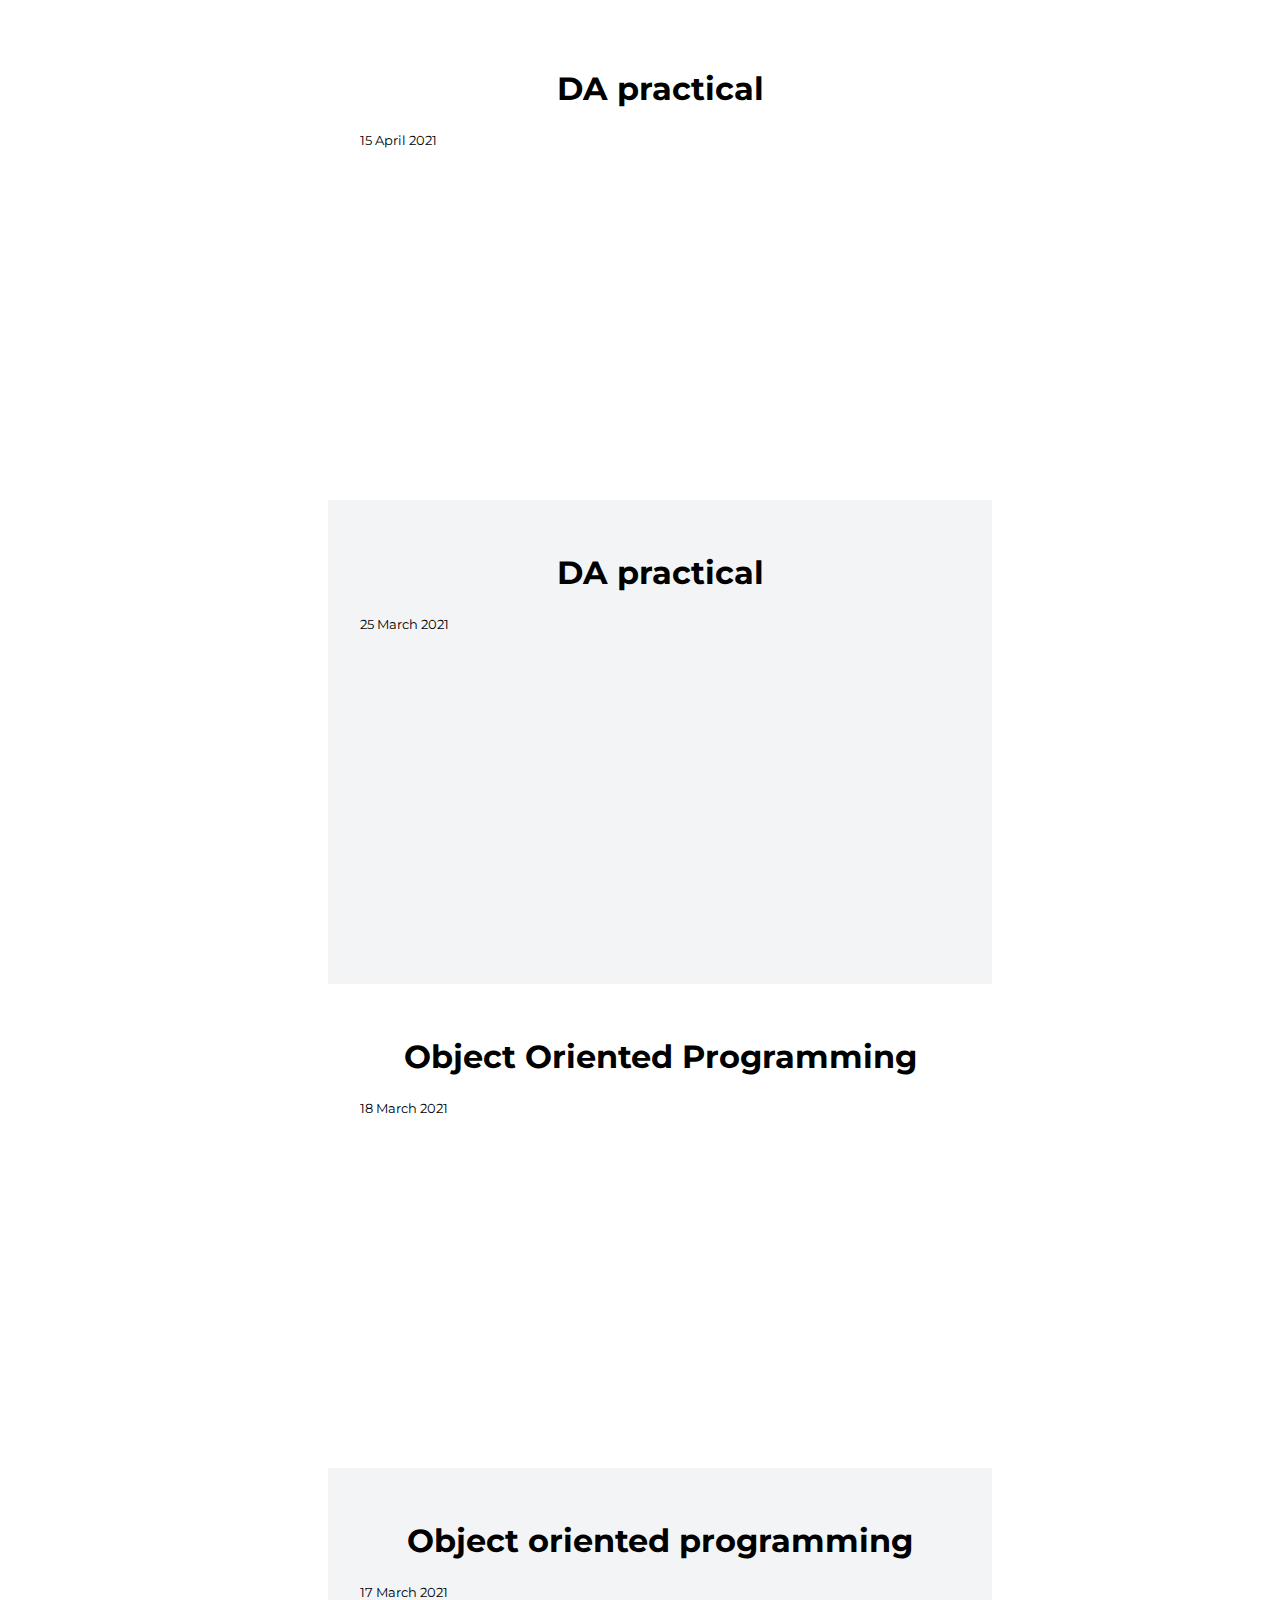
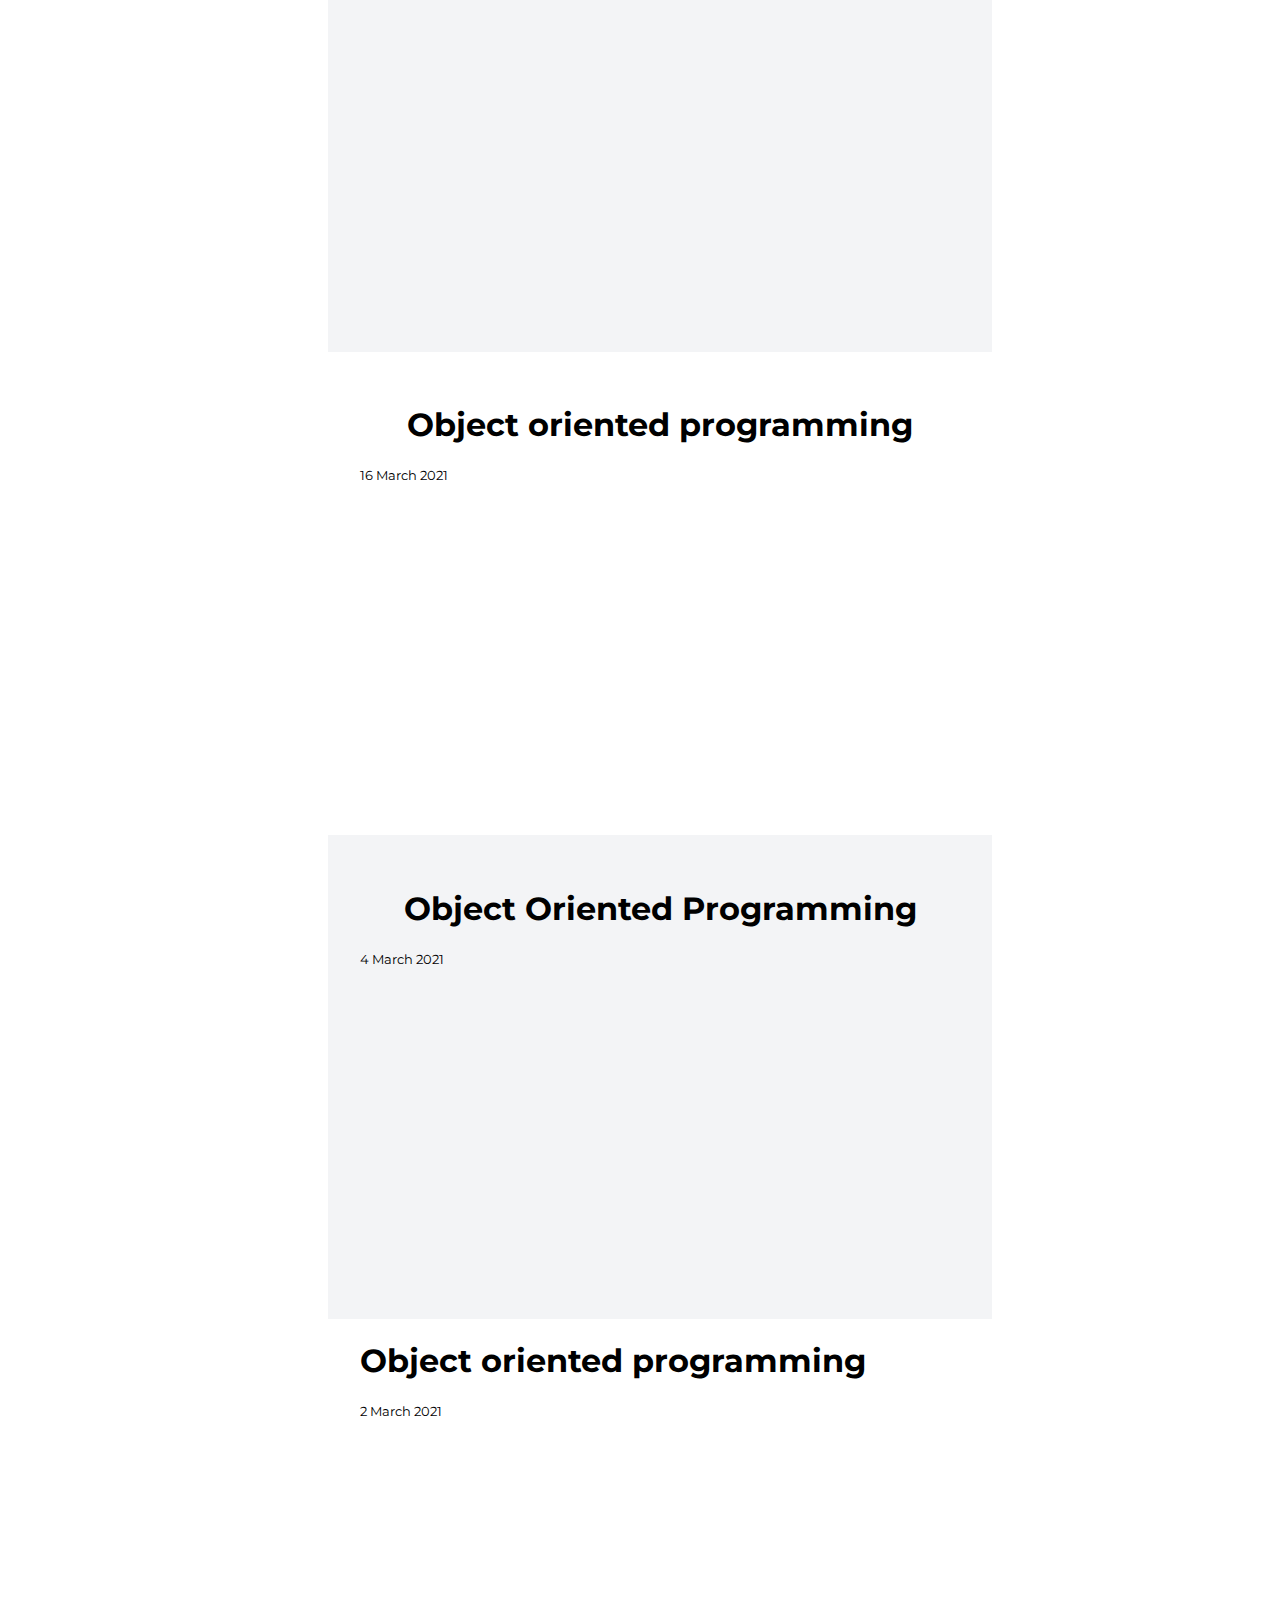
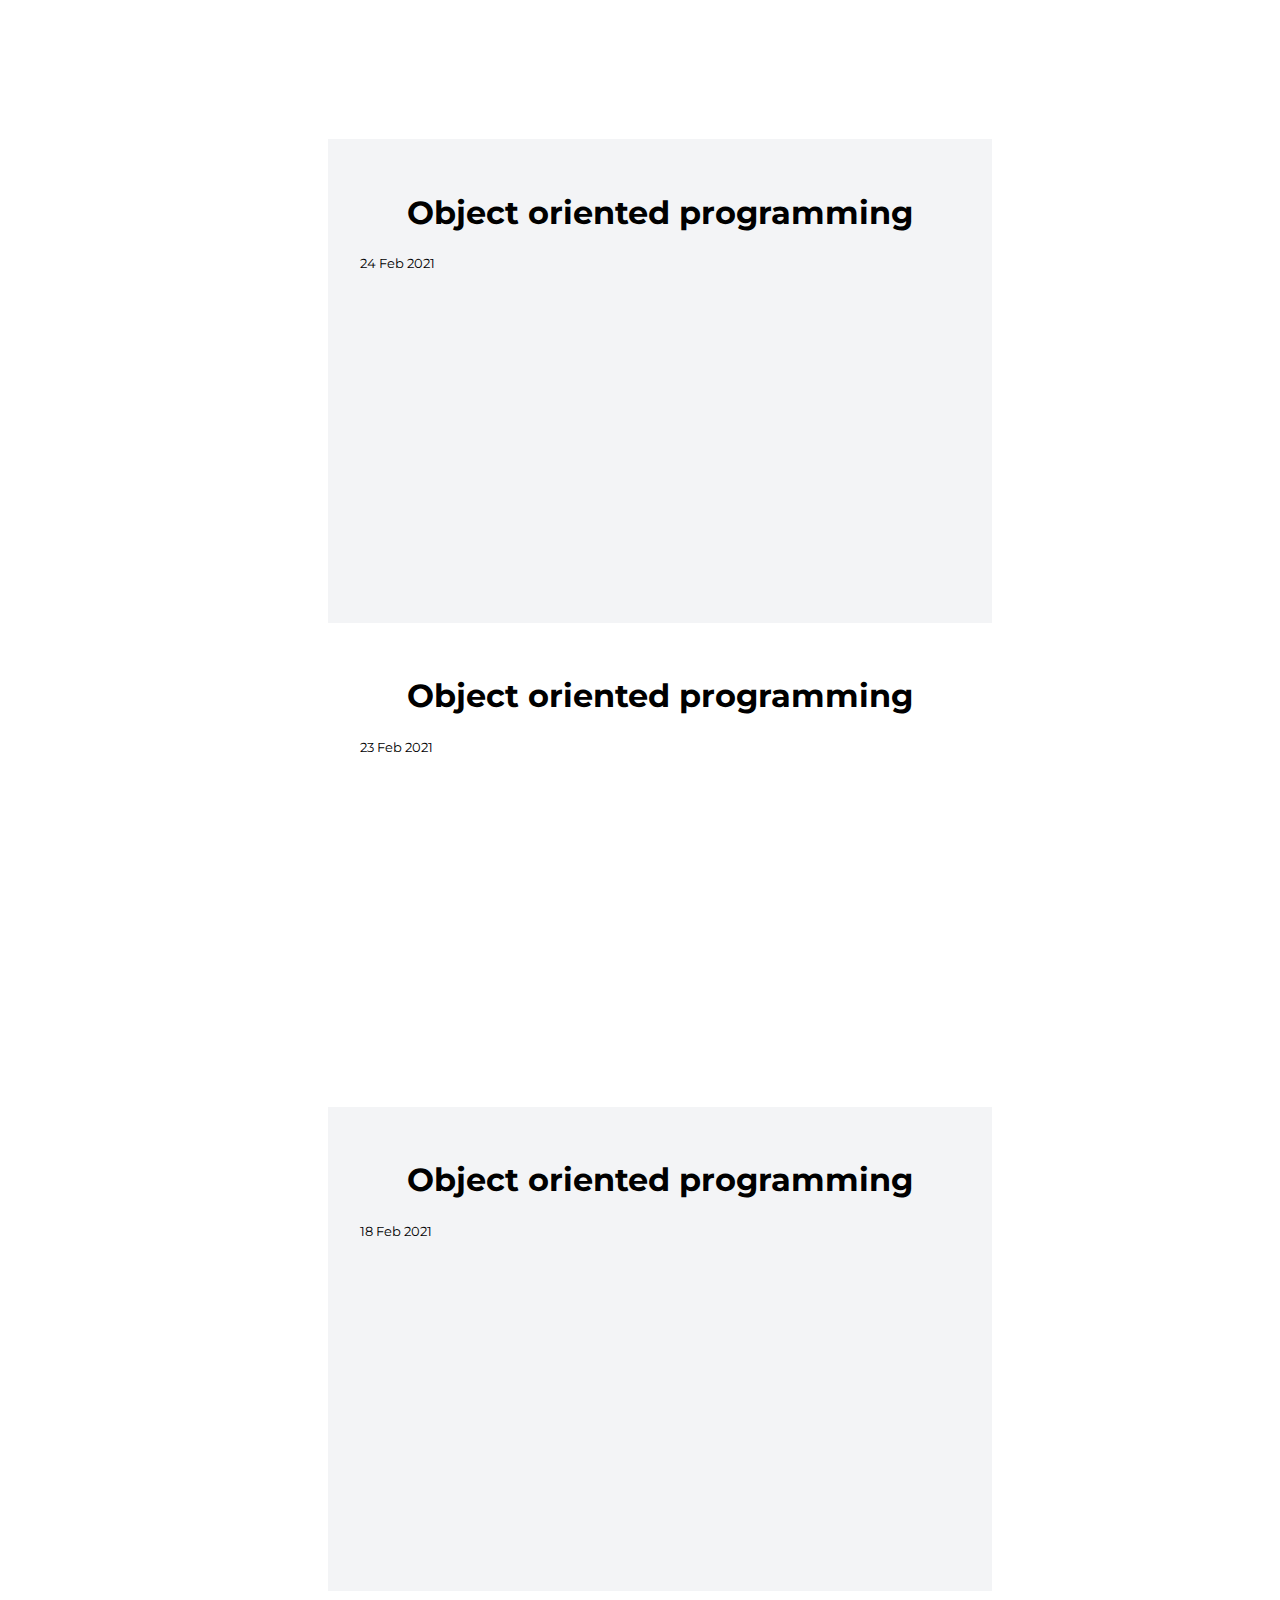
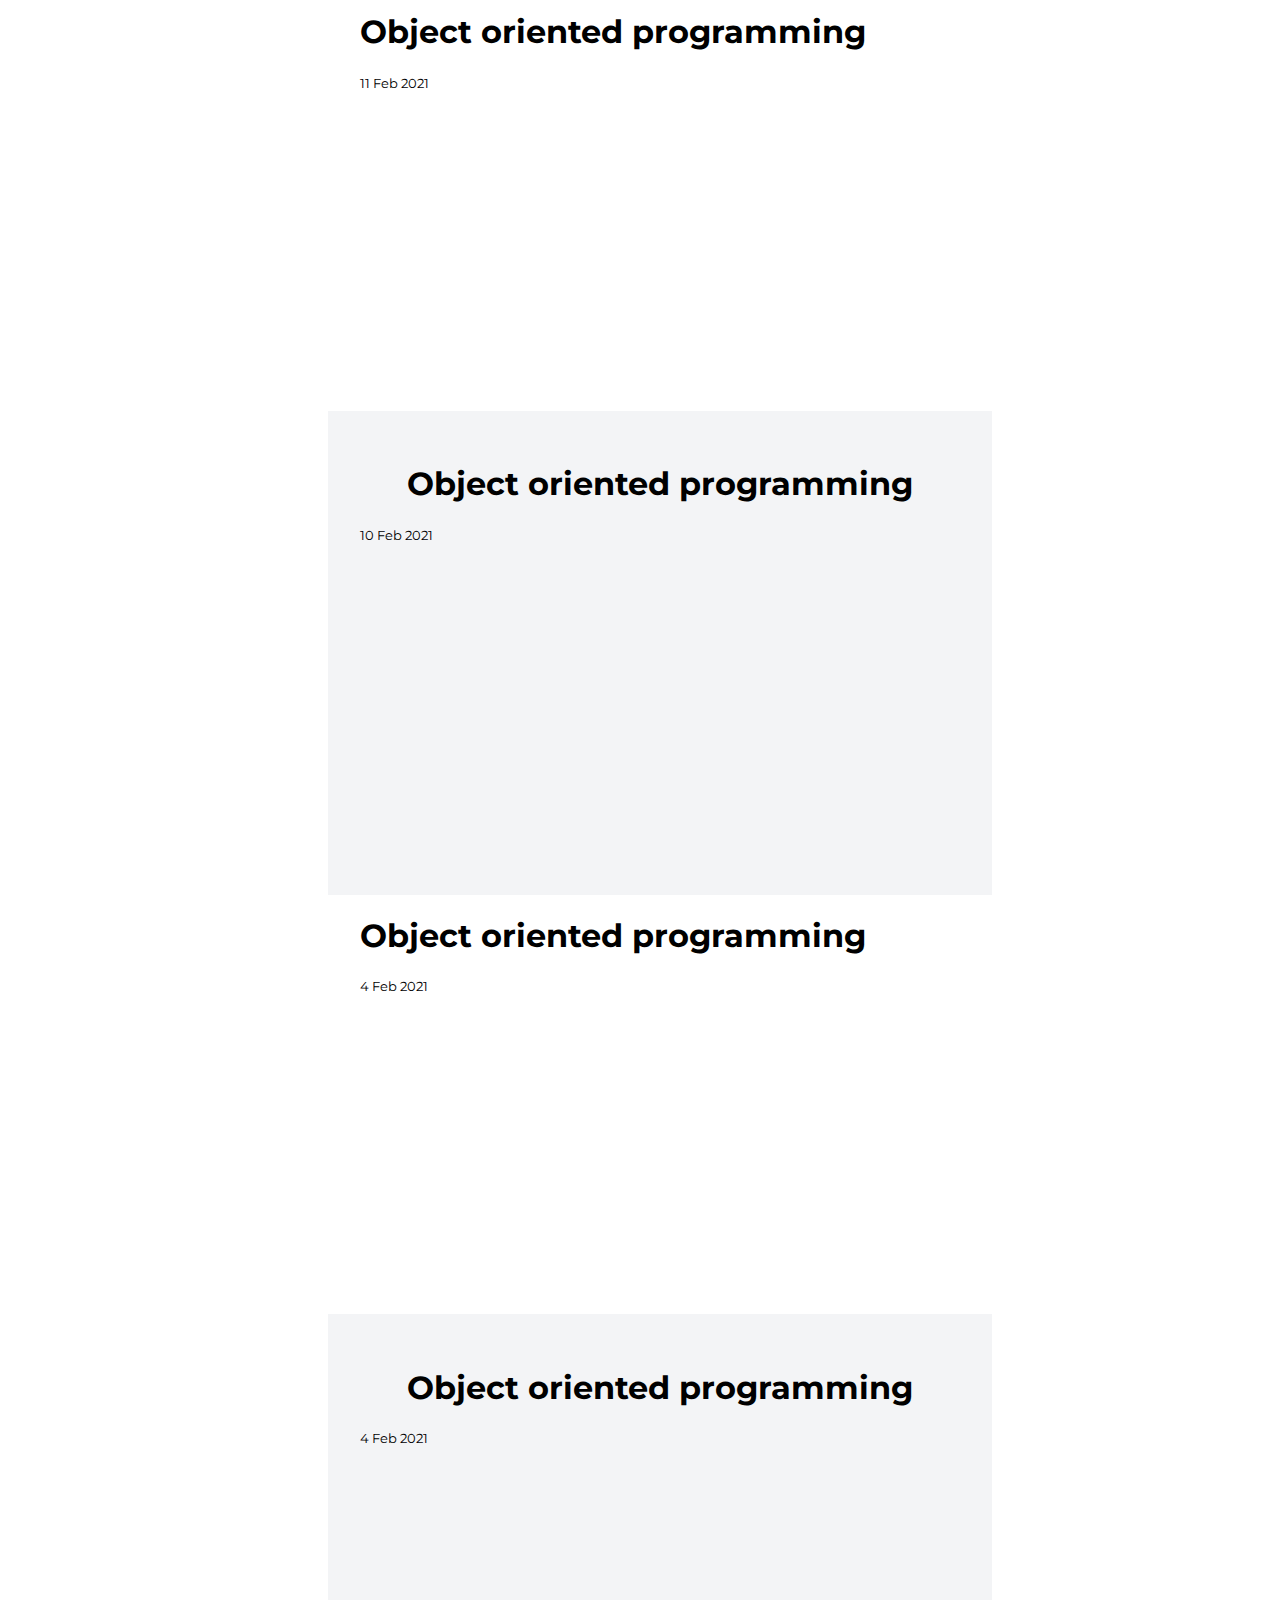
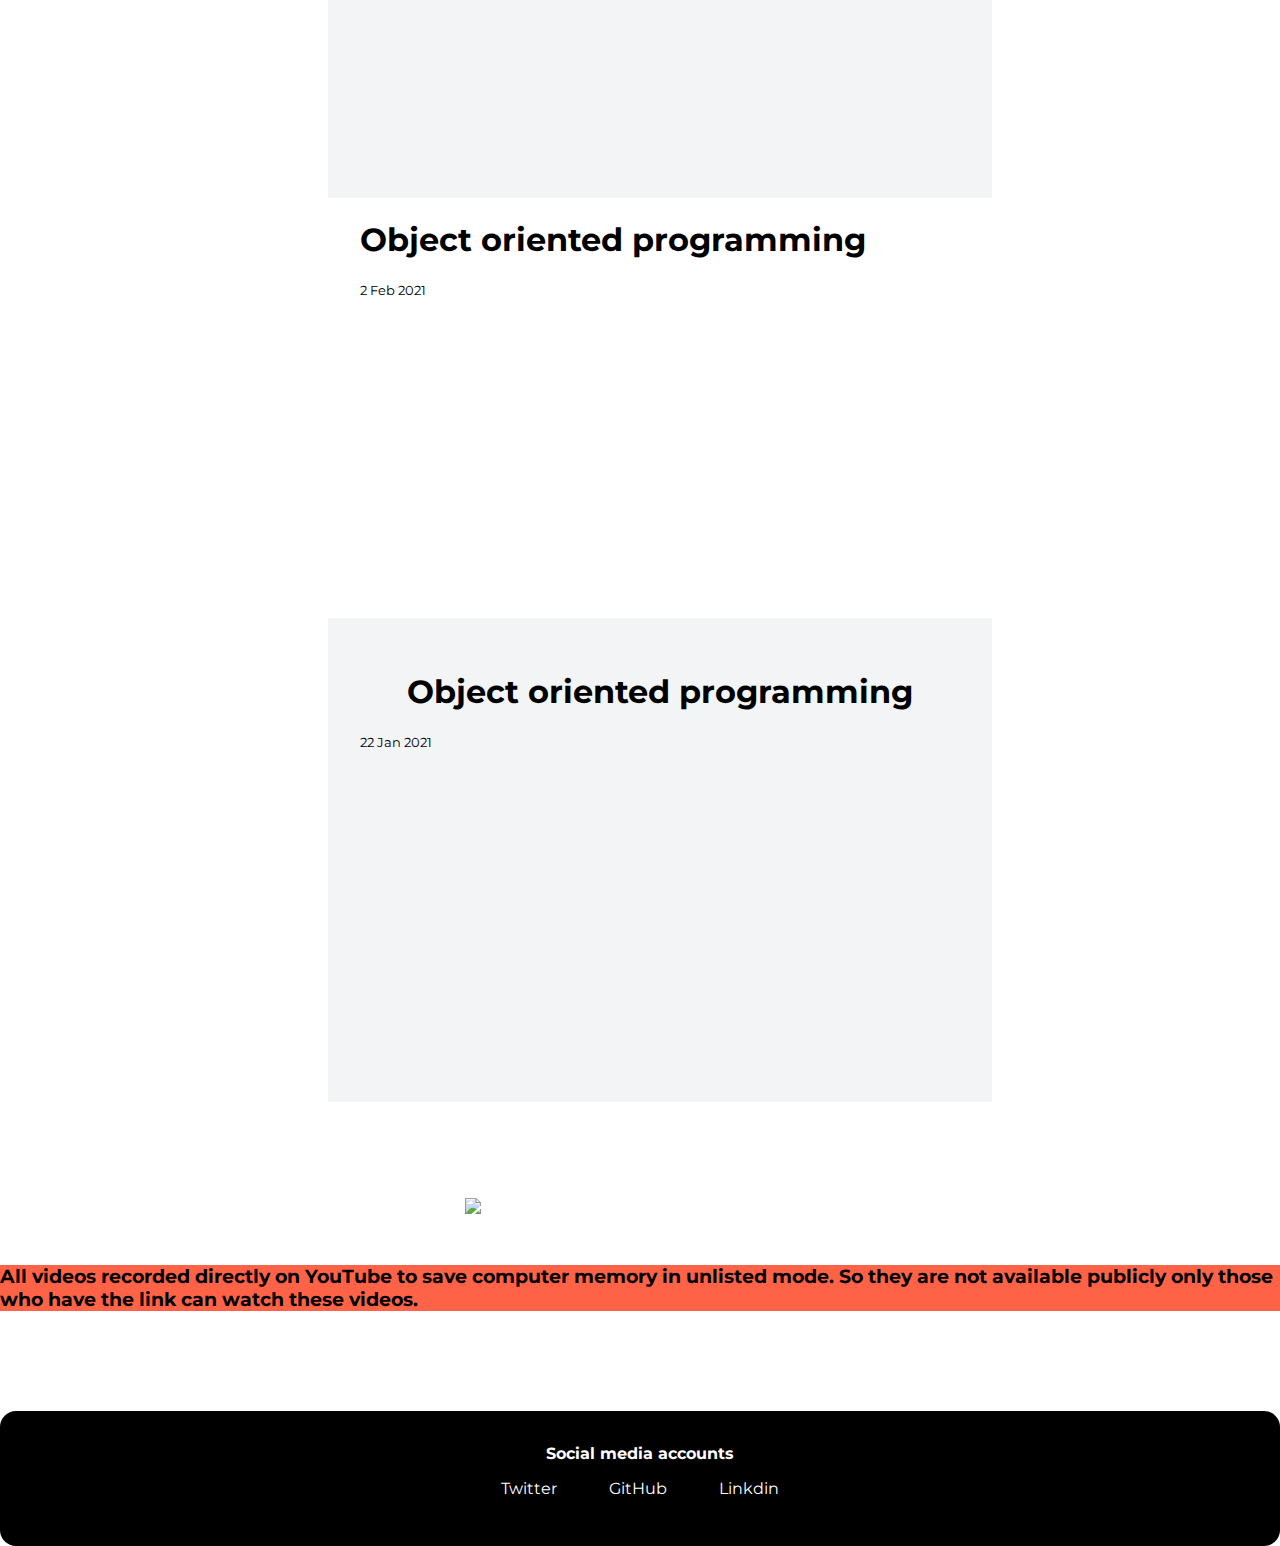
==== commit 2f323c33: "Merge 18f61b18082a0f4a6db34f9be772abdb0f6eb6f7 into 524e9e784beb70354fdd7c548045a41649d1ede8" ====
--- a/oop.html
+++ b/oop.html
@@ -25,7 +25,7 @@
                 <iframe width="560" height="315" src="https://www.youtube.com/embed/FWUmhnglePQ" title="YouTube video player" frameborder="0" allow="accelerometer; autoplay; clipboard-write; encrypted-media; gyroscope; picture-in-picture" allowfullscreen></iframe>
             </div> 
             <div class="container container-center margin-md section ">
-                <h1>Object oriented programming </h1>
+                <h1>Object Oriented Programming </h1>
                 <small>18 March 2021</small>
                 
                 <iframe width="560" height="315" src="https://www.youtube.com/embed/JKNQt4qZZ6I" title="YouTube video player" frameborder="0" allow="accelerometer; autoplay; clipboard-write; encrypted-media; gyroscope; picture-in-picture" allowfullscreen></iframe>
@@ -43,7 +43,7 @@
                 <iframe width="560" height="315" src="https://www.youtube.com/embed/hydRWjuPS64" frameborder="0" allow="accelerometer; autoplay; clipboard-write; encrypted-media; gyroscope; picture-in-picture" allowfullscreen></iframe>
             </div> 
             <div class="container container-center margin-md section ow">
-                <h1>Object oriented programming </h1>
+                <h1>Object Oriented Programming </h1>
                 <small>4 March 2021</small>
                 
                 <iframe width="560" height="315" src="https://www.youtube.com/embed/vbZX8SJAza0" frameborder="0" allow="accelerometer; autoplay; clipboard-write; encrypted-media; gyroscope; picture-in-picture" allowfullscreen></iframe>
@@ -138,4 +138,4 @@
     </footer>
     
 </body>
-</html>+</html>
